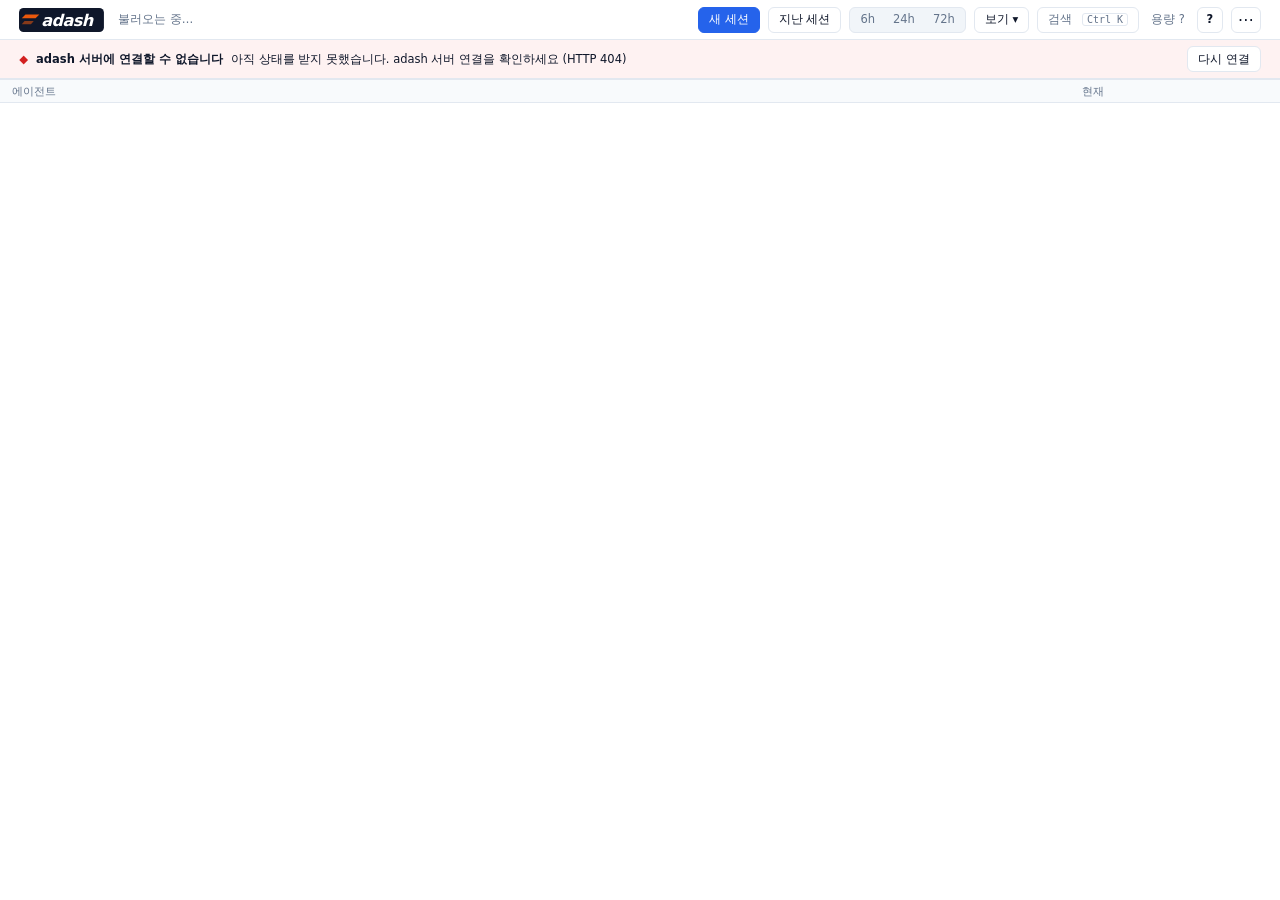
==== web/index.html @ 7b954cde "Restart an agent on the same session; sign-in card offers it first and says when another window is s" ====
<!doctype html>
<html lang="ko">
<head>
<meta charset="utf-8">
<meta name="viewport" content="width=device-width, initial-scale=1, viewport-fit=cover">
<meta name="theme-color" content="#2563eb">
<title>adash</title>
<meta name="description" content="adash — a local dashboard for running many coding agents (omp, Claude Code, Codex, Antigravity) in tmux: see which agent is waiting on you">
<link rel="manifest" href="manifest.webmanifest">
<link rel="icon" href="icons/favicon.svg" type="image/svg+xml">
<link rel="icon" href="icons/icon-192.png" sizes="192x192">
<link rel="apple-touch-icon" href="icons/apple-touch-icon.png">
<link rel="stylesheet" href="vendor/katex.min.css">
<link rel="stylesheet" href="style.css">
<style id="theme-css"></style>
</head>
<body>
<header class="top">
  <h1 class="wm"><svg viewBox="0 0 92 26" aria-label="adash" role="img"><rect class="wm-pill" width="92" height="26" rx="5"/><polygon class="wm-line" points="7,7 22,7 18,11 3,11"/><polygon class="wm-line" points="6,14 16,14 13,17.5 3,17.5" opacity="0.55"/><text class="wm-text" x="24" y="19.5" font-family="Pretendard, system-ui, sans-serif" font-size="17.5" font-weight="800" font-style="italic" letter-spacing="-0.6">adash</text></svg></h1>
  <span id="summary" class="summary">불러오는 중…</span>
  <span class="spacer"></span>
  <button id="new-session" class="primary" title="새 세션 (n)">새 세션</button>
  <button id="past-sessions" title="지난 세션을 찾아 보거나 이어서 엶">지난 세션</button>
  <div class="seg" role="group" aria-label="기간">
    <button data-hours="6">6h</button><button data-hours="24">24h</button><button data-hours="72">72h</button>
  </div>
  <div class="menu-wrap"><button data-pop="view-pop" title="필터·정렬·연결 보기">보기 ▾</button>
    <div id="view-pop" class="pop view-pop" hidden>
      <label class="pop-row"><span>필터</span><select id="filter-sel"><option value="all">전체</option><option value="waiting">대기만</option><option value="live">라이브만</option></select></label>
      <label class="pop-row"><span>정렬</span><select id="sort-sel"><option value="recent">최근 상호작용순</option><option value="missed">빠뜨린 것 먼저</option></select></label>
      <div class="pop-row"><span>연결 보기</span><div class="seg" id="link-seg" role="group" aria-label="연결 보기"><button data-links="basic" title="요청 구간 띠 + 짧은 연결 눈금">기본</button><button data-links="all" title="모든 요청·회신 곡선">모두</button><button data-links="off">끔</button></div></div>
    </div>
  </div>
  <button id="search-btn" class="search-btn" title="에이전트·프로젝트로 이동, ?로 대화 검색">검색 <kbd>Ctrl K</kbd></button>
  <button id="net-pill" class="net-pill" hidden></button>
  <div id="capacity" class="cap-compact"></div>
  <div class="menu-wrap"><button data-pop="legend-pop" class="legend-btn" title="기호 및 상태 범례 (?)" aria-label="범례">?</button>
    <div id="legend-pop" class="pop legend-pop" hidden></div></div>
  <div class="menu-wrap"><button data-pop="more-pop" class="more-btn" title="더보기" aria-label="더보기">⋯</button>
    <div id="more-pop" class="pop more-pop" hidden>
      <button data-open-tab="threads"><b>검토 요청 목록</b><span>에이전트끼리 주고받은 검토·제안 요청과 진행 상태</span></button>
      <button data-open-tab="tasks"><b>내 할 일</b><span>나만 할 수 있는 일 (전화, 서류 제출 등) · 에이전트 작업 아님</span></button>
      <button data-open-tab="meta"><b>프로젝트 설정</b><span>프로젝트별 목표·마감·우선순위 점수 (impact·leverage·cost)</span></button>
      <button id="open-reports"><b>보고서</b><span>주간·월간 사용 보고서 보기·만들기</span></button>
      <button id="ask-names"><b>이름 묻기</b><span>이름이 모호한 에이전트들에게 이름을 물어봄</span></button>
      <button class="font-btn"><b>표시 설정</b><span>글꼴·글자 크기·곧 식음 기준</span></button>
      <div id="status" class="pop-foot muted small"></div>
    </div>
  </div>
  <span id="fixture-badge" class="badge cold" hidden>DEMO</span>
</header>
<div id="net-banner" class="net-banner" role="status" hidden></div>
<div id="conn-banner" class="conn-banner" role="alert" hidden></div>
<div id="backend-banner" class="backend-banner" role="status" hidden></div>
<div id="hist-banner" class="hist-banner" role="status" hidden></div>
<main id="lanes" class="lanes">
  <div class="lanes-head"><div class="lh-label">에이전트</div><div class="lh-axis"><svg id="axis"></svg></div><div class="lh-info">현재</div></div>
  <div class="lanes-body"><div id="lane-labels" class="col-labels"></div><div id="lane-time" class="col-time"><svg id="timeline"></svg></div><div id="lane-info" class="col-info"></div></div>
  <div id="board-empty" hidden></div>
  <div id="hidden-proj" class="hidden-proj-wrap" hidden></div>
</main>
<section id="recent" class="recent-sec"></section>
<div id="tip" class="tip" hidden></div>

<dialog id="launch-dlg" class="launch-dlg">
  <form id="launch-form" method="dialog">
    <div class="ld-head"><h3>새 세션</h3><span class="spacer"></span><button type="button" data-ld-close>닫기</button></div>
    <div class="seg ld-mode" role="group" aria-label="대상">
      <button type="button" data-ld-mode="existing">기존 프로젝트</button><button type="button" data-ld-mode="worktree">새 worktree</button><button type="button" data-ld-mode="project">새 프로젝트 폴더</button>
    </div>
    <section data-ld-pane="existing">
      <input id="ld-search" placeholder="프로젝트·worktree 검색" autocomplete="off">
      <div id="ld-list" class="ld-list"></div>
    </section>
    <section data-ld-pane="worktree">
      <label class="ld-row"><span>저장소</span><select id="ld-repo"></select></label>
      <label class="ld-row"><span>이름</span><input id="ld-wt-name" placeholder="feature-x"></label>
      <label class="ld-row"><span>기준 브랜치</span><input id="ld-wt-base" placeholder="(선택) 비우면 기본값"></label>
    </section>
    <section data-ld-pane="project">
      <label class="ld-row"><span>경로</span><input id="ld-path" placeholder="~/work/새프로젝트"></label>
      <label class="ld-check"><input type="checkbox" id="ld-create" checked> 폴더 만들기</label>
      <label class="ld-check"><input type="checkbox" id="ld-git" checked> git init</label>
    </section>
    <div class="ld-sep"></div>
    <label class="ld-row"><span>에이전트</span><select id="ld-agent"></select></label>
    <div class="ld-row"><span>모델</span><div class="ld-combo"><input id="ld-model" autocomplete="off" spellcheck="false" role="combobox" aria-expanded="false" aria-controls="ld-model-list" placeholder="(기본)"><div id="ld-model-list" class="ld-combo-list" role="listbox" hidden></div></div></div>
    <label class="ld-row" id="ld-effort-row"><span>effort</span><select id="ld-effort"></select></label>
    <div class="ld-two"><label class="ld-row"><span>이름</span><input id="ld-name" placeholder="(선택)"></label><label class="ld-row"><span>역할</span><input id="ld-role" placeholder="(선택)"></label></div>
    <label class="ld-row ld-prompt"><span>첫 지시</span><textarea id="ld-prompt" rows="5" placeholder="(선택) 여러 줄 가능"></textarea></label>
    <div class="ld-foot"><label class="ld-check"><input type="checkbox" id="ld-focus" checked> 터미널 열기</label><span id="ld-result" class="ld-result"></span><span class="spacer"></span><button type="submit" class="primary" id="ld-submit">시작</button></div>
  </form>
</dialog>
<div id="overlay" hidden>
  <div class="ov">
    <header class="ov-head">
      <span id="ov-title" class="ov-title"></span>
      <span id="ov-nav" class="muted small"></span>
      <div class="seg" id="view-seg" hidden><button data-act="view" data-v="chat" data-view="chat" class="on">대화</button><button data-act="view" data-v="terminal" data-view="terminal">터미널</button></div>
      <button class="primary" data-act="focus" title="이 에이전트의 tmux 터미널 열기">터미널 열기</button>
      <div class="menu-wrap"><button data-pop="pop-review">검토 ▾</button>
        <div id="pop-review" class="pop" hidden>
          <button data-act="magi" data-k="review"><b>검토 요청</b><span>검토 역할 에이전트에게 적대적 검토를 맡김 (magi)</span></button>
          <button data-act="ask"><b>직접 검토 요청…</b><span>대상 에이전트와 요청 내용을 직접 정해서 보냄</span></button>
        </div></div>
      <button data-act="magi" data-k="propose" title="제안 역할 에이전트에게 선택지·시안 제안을 맡김 (magi)">제안</button>
      <div class="menu-wrap"><button data-pop="pop-snooze">미루기 ▾</button>
        <div id="pop-snooze" class="pop" hidden>
          <button data-act="snooze" data-min="15"><b>15분</b></button>
          <button data-act="snooze" data-min="60"><b>1시간</b></button>
          <button data-act="snooze" data-min="eod"><b>오늘 끝까지</b></button>
          <button data-act="snooze" data-min="0" id="ov-unsnooze" hidden><b>미루기 해제</b></button>
        </div></div>
      <div class="menu-wrap"><button data-pop="pop-name">이름 ▾</button>
        <div id="pop-name" class="pop" hidden>
          <button data-act="rename"><b>바꾸기</b><span>대시보드에서 쓸 이름을 직접 정함</span></button>
          <button data-act="request-name"><b>묻기</b><span>에이전트에게 스스로 이름을 정해 달라고 요청</span></button>
        </div></div>
      <div class="menu-wrap"><button data-pop="pop-agent" title="에이전트 종료·다시 열기" aria-label="에이전트 메뉴">⋯ ▾</button>
        <div id="pop-agent" class="pop" hidden>
          <button data-act="close-agent" data-mode="graceful" id="ov-close-agent"><b>종료…</b><span>작업을 멈추고 하네스를 정상 종료한 뒤 터미널을 닫음 · 세션은 남음</span></button>
          <button data-act="restart-agent" id="ov-restart-agent"><b>다시 시작</b><span>정상 종료한 뒤 같은 세션으로 다시 엶 · 다른 창에서 다시 로그인했거나 설정을 바꿨을 때</span></button>
          <button data-act="close-agent" data-mode="force" id="ov-force-agent"><b>강제 종료</b><span>터미널을 바로 닫음 · 세션은 남음</span></button>
          <button data-act="reopen-agent" id="ov-reopen-agent" hidden><b>다시 열기</b><span>저장된 세션을 이어서 새 터미널로 엶</span></button>
        </div></div>
      <span class="spacer"></span>
      <span class="muted small ov-keys">[ ] 이전·다음 내 차례 · e 확인함 · r 입력 · Esc 닫기</span>
      <button class="font-btn" title="표시 설정 (글꼴·글자 크기)">Aa</button>
      <button id="ov-close" title="닫기 (Esc)">✕</button>
    </header>
    <div class="ov-body">
      <section class="chat">
        <div id="magi-strip" class="magi-strip" hidden></div>
        <div id="decision-card" class="decision-card" hidden></div>
        <details id="usage-m" class="usage-m" hidden></details>
        <div id="chat-log" class="chat-log"></div>
        <pre id="term-view" class="term-view" hidden></pre>
        <form id="term-keys" class="term-keys" hidden autocomplete="off"><input id="term-text" spellcheck="false" placeholder="터미널에 보낼 글 · Enter 로 보냄"><button type="button" data-tkey="Enter">Enter</button><button type="button" data-tkey="Escape">Esc</button><button type="button" data-tkey="Up">↑</button><button type="button" data-tkey="Down">↓</button><button type="button" data-tkey="Left">←</button><button type="button" data-tkey="Right">→</button><button type="button" data-tkey="Tab">Tab</button><button type="button" data-tkey="C-c">Ctrl+C</button><button type="button" data-tkey="y">y</button><button type="button" data-tkey="n">n</button></form>
        <button id="new-pill" class="pill" hidden>새 메시지 ↓</button>
        <div id="work-line" class="work-line" hidden></div>
        <div id="held-bar" class="held-bar" hidden></div>
        <div id="send-result" class="send-result muted small"></div>
        <div id="auth-card" class="ask-card relay-card auth-card" hidden></div>
        <div id="relay-card" class="ask-card relay-card" hidden></div>
        <div id="ask-card" class="ask-card" hidden></div>
        <div id="draft-strip" class="draft-strip" hidden></div>
        <div id="btw-note" class="btw-note" hidden></div>
        <div id="prefix-warn" class="prefix-warn" hidden></div>
        <div id="att-bar" class="att-bar" hidden></div>
        <form id="composer" class="composer">
          <button type="button" id="att-btn" class="att-btn" title="파일 첨부 (붙여넣기·끌어다 놓기도 가능, 최대 100 MB)">첨부</button>
          <input type="file" id="att-input" multiple hidden>
          <textarea id="composer-text" rows="3" placeholder="메시지 입력 · Enter 보내기 · Shift+Enter 줄바꿈 · Ctrl+Enter 강제 전송 · 파일 붙여넣기/끌어다 놓기"></textarea>
          <button type="submit" class="primary" id="send-btn">보내기</button>
        </form>
      </section>
      <aside class="side">
        <nav class="tabs">
          <button data-tab="info">정보</button><button data-tab="threads" title="에이전트끼리 주고받은 검토·제안 요청">검토 요청</button><button data-tab="tasks" title="나만 할 수 있는 일">내 할 일</button><button data-tab="meta" title="프로젝트별 목표·마감·우선순위 점수">프로젝트 설정</button>
        </nav>
        <section data-pane="info" id="info-pane"></section>
        <section data-pane="threads" id="threads"></section>
        <section data-pane="tasks">
          <form id="ht-form" class="row">
            <input name="title" placeholder="할 일" required>
            <select name="project" id="ht-project"></select>
            <input name="due" type="date">
            <button type="submit">추가</button>
          </form>
          <ul id="humanTasks" class="tasks"></ul>
        </section>
        <section data-pane="meta" id="meta-editor"></section>
      </aside>
    </div>
  </div>
</div>

<dialog id="dlg"><form method="dialog" id="dlg-form"></form></dialog>
<div id="toast" hidden></div>
<div id="font-panel" hidden>
  <div class="fp-row"><label for="fp-font">글꼴</label>
    <select id="fp-font">
      <option value="system">시스템 기본</option>
      <option value="'IBM Plex Sans KR'">IBM Plex Sans KR</option>
      <option value="'Noto Sans KR', 'Noto Sans CJK KR'">Noto Sans KR</option>
      <option value="NanumBarunGothic">나눔바른고딕</option>
      <option value="NanumGothic">나눔고딕</option>
      <option value="NanumSquare_ac">나눔스퀘어</option>
      <option value="NanumMyeongjo, serif">나눔명조</option>
      <option value="custom">직접 입력…</option>
    </select></div>
  <div class="fp-row" id="fp-custom-row" hidden><label for="fp-custom">글꼴 이름</label><input id="fp-custom" placeholder="예: Pretendard"></div>
  <div class="fp-row"><label for="fp-mono">코드 글꼴</label>
    <select id="fp-mono">
      <option value="ui-monospace, monospace">시스템 고정폭</option>
      <option value="'D2KodingLigature Nerd Font Mono', 'D2Coding', monospace">D2Coding</option>
      <option value="NanumGothicCoding, monospace">나눔고딕코딩</option>
    </select></div>
  <div class="fp-row"><label for="fp-chat">채팅 글자</label><input id="fp-chat" type="range" min="12" max="26" step="0.5"><span id="fp-chat-v" class="fp-v"></span></div>
  <div class="fp-row"><label for="fp-ui">보드 배율</label><input id="fp-ui" type="range" min="80" max="170" step="5"><span id="fp-ui-v" class="fp-v"></span></div>
  <div class="fp-row"><label for="fp-soon">곧 식음</label><input id="fp-soon" type="number" min="10" max="3600" step="10"><span class="fp-v">초 전</span></div>
  <div class="fp-row"><label for="fp-enter">Enter 로 보내기</label><input id="fp-enter" type="checkbox"><span class="muted small">이 기기에만 저장 · 끄면 Enter 는 줄바꿈</span></div>
  <div class="fp-row"><label for="fp-netretry">네트워크 복구 후 자동 재시도</label><input type="checkbox" id="fp-netretry"><span class="muted small">네트워크 오류로 멈춘 에이전트를 복구 뒤 한 번 재시도 · 서버 설정</span></div>
  <div class="fp-row"><label for="fp-theme-q">테마 찾기</label><input id="fp-theme-q" type="search" placeholder="이름·계열 (예: gruvbox, dark)" autocomplete="off"></div>
  <div class="fp-row"><label for="fp-theme-light">테마 (밝을 때)</label><select id="fp-theme-light"></select><span id="fp-theme-light-sw" class="th-sw-wrap"></span></div>
  <div class="fp-row"><label for="fp-theme-dark">테마 (어두울 때)</label><select id="fp-theme-dark"></select><span id="fp-theme-dark-sw" class="th-sw-wrap"></span></div>
  <div class="fp-row"><label for="fp-theme-mode">적용</label><select id="fp-theme-mode"><option value="system">시스템 밝기 따라</option><option value="light">항상 밝은 테마</option><option value="dark">항상 어두운 테마</option></select><span class="muted small">이 기기에만 저장</span></div>
  <div class="fp-row fp-theme-help" id="fp-theme-warn" hidden></div>
  <div class="fp-row fp-theme-help"><span class="muted small">내 테마: <code id="fp-theme-dir">~/.config/adash/themes/&lt;이름&gt;.toml</code> · <code id="fp-theme-new">adash theme new 이름 --from dark</code> 로 시작 · 저장하면 바로 반영</span></div>
  <div class="fp-row"><label for="fp-lang">언어</label><select id="fp-lang"><option value="ko">한국어</option><option value="en">English</option></select><span class="muted small">이 기기에만 저장</span></div>
  <div class="fp-row"><span class="muted small">채팅 화면에서 Ctrl + 휠 / Alt + = − 로도 조절</span><span class="spacer"></span><button id="fp-reset" type="button">기본값</button></div>
</div>
<div id="slash-pop" class="slash-pop" hidden></div>
<div id="bulk-bar" class="bulk-bar" hidden></div>
<div id="palette" class="palette" hidden>
  <div class="pal-box">
    <div class="pal-head"><input id="pal-input" placeholder="에이전트·프로젝트·명령 · ? 로 시작하면 전체 대화 검색" autocomplete="off"><span class="seg pal-tabs"><button type="button" data-pal-mode="jump" class="on">이동</button><button type="button" data-pal-mode="search">검색</button></span></div>
    <div id="pal-list" class="pal-list"></div>
    <div class="pal-foot muted small">↑↓ 이동 · Enter 열기 · Tab 검색 전환 · Esc 닫기</div>
  </div>
</div>
<div id="viewer" hidden><button class="viewer-close" title="닫기 (Esc)">✕</button><div class="viewer-body"></div></div>
<div id="reports" class="reports" hidden>
  <div class="rp-box">
    <div class="rp-head"><h3>보고서</h3><span class="spacer"></span>
      <select id="rp-period"><option value="week">주간</option><option value="month">월간</option><option value="custom">기간 지정</option></select>
      <input type="date" id="rp-from" hidden><input type="date" id="rp-to" hidden>
      <button class="primary" id="rp-make">지금 만들기</button><button id="rp-close" title="닫기 (Esc)">✕</button></div>
    <div class="rp-body"><div id="rp-list" class="rp-list"></div><div class="rp-view"><iframe id="rp-frame" title="보고서" sandbox=""></iframe><div id="rp-empty" class="muted rp-empty">왼쪽에서 보고서를 고르세요</div></div></div>
  </div>
</div>
<main id="mobile" class="mobile-view" hidden></main>
<nav id="mtabs" class="mtabs" hidden>
  <button data-mtab="mine">내 차례<span class="mt-n" id="mt-mine"></span></button><button data-mtab="projects">프로젝트</button><button data-mtab="activity">활동</button><button data-mtab="more">더보기</button>
</nav>
<div id="pair-screen" class="pair-screen" hidden></div>
<script src="vendor/markdown-it.umd.min.js"></script>
<script src="vendor/katex.min.js"></script>
<script src="vendor/texmath.js"></script>
<script src="i18n.js"></script>
<script src="app.js"></script>
</body>
</html>
---- web/style.css ----
/* adash — flat design. Neutral surfaces, hairlines, one accent; amber tints for waiting, red only for alerts. */
:root {
  /* Direction 1 "Signal-First" (v40). The theme contract: only the variables in this first block are themeable
     (TOML themes → GET /api/themes/{name}.css sets them on :root). Five colour roles, never mixed:
     brand (wordmark only) · interaction · needs-me (ask > error > turn) · informational · neutral. */
  --brand-accent: #ea580c; --brand-pill: #0f172a;
  --ui-bg: #f1f5f9; --ui-surface: #ffffff; --ui-subtle: #f8fafc;
  --ui-fg: #0f172a; --ui-muted: #64748b; --ui-dim: #94a3b8;
  --ui-border: #e2e8f0; --ui-border-strong: #cbd5e1;
  --ui-interact: #2563eb; --ui-on-interact: #ffffff; --ui-link: #2563eb; --ui-selection: rgba(37, 99, 235, .06);
  --signal-ask: #6d28d9; --signal-ask-bg: #f3e8ff; --signal-ask-text: #6d28d9;
  --signal-error: #d32020; --signal-error-bg: #fef2f2; --signal-error-text: #d32020;
  --signal-turn: #d97706; --signal-turn-text: #92400e; --signal-turn-bg: #fffbeb;
  --signal-decision: #b45309;
  --info-cache: #64748b; --info-warn: #c2410c; --info-thread: #0f766e; --info-progress: #64748b; --info-held: #a16207;
  --timeline-working: #96a0b0; --timeline-idle: #cbd5e1; --timeline-snoozed: #64748b; --timeline-now: #2563eb;
  --harness-omp: #334155; --harness-cc: #334155; --harness-cdx: #334155; --harness-agy: #334155;
  --font-ui: Pretendard, system-ui, "IBM Plex Sans KR", "Noto Sans KR", sans-serif;
  --font-mono: ui-monospace, "JetBrains Mono", monospace;
  --font-size: 12.5px;
  --density: comfortable;

  /* Aliases used throughout this stylesheet (derived from the contract; not themed directly). */
  --card: var(--ui-surface); --bg: var(--ui-bg); --bg-sub: var(--ui-subtle);
  --fg: var(--ui-fg); --muted: var(--ui-muted); --dim: var(--ui-dim);
  --border: var(--ui-border); --border-strong: var(--ui-border-strong);
  --accent: var(--ui-interact); --hl: var(--ui-selection);
  --ask: var(--signal-ask); --ask-bg: var(--signal-ask-bg);
  --cold: var(--signal-error); --err-bg: var(--signal-error-bg);
  --turn: var(--signal-turn); --turn-text: var(--signal-turn-text); --turn-bg: var(--signal-turn-bg); --decision: var(--signal-decision);
  --thread: var(--info-thread);
  --work-bar: var(--timeline-working); --idle: var(--timeline-idle); --now: var(--timeline-now);
  --hb-bg: var(--ui-subtle); --hb-border: var(--ui-border-strong); --hb-glyph: var(--ui-fg);
  --hb-omp: var(--harness-omp); --hb-cc: var(--harness-cc); --hb-cdx: var(--harness-cdx); --hb-agy: var(--harness-agy);
  --font: var(--font-ui); --mono: var(--font-mono);
  --fs-m: var(--font-size); --fs-xs: calc(var(--font-size) * .84); --fs-s: calc(var(--font-size) * .92); --fs-l: calc(var(--font-size) * 1.08);
  --warm: #15803d;
  --c1: #2563eb; --c2: #d97706; --c3: #059669; --c4: #7c3aed; --c5: #db2777; --c6: #0891b2;   /* chart series */
  --pad: clamp(12px, 1.5vw, 32px);
  --name-w: clamp(230px, 16.5vw, 310px);
  --stat-w: clamp(210px, 15vw, 280px);
  --chat-fs: 16px;
  --ui-zoom: 1;
  color-scheme: light;
}
/* Dark: follows the system unless the chosen theme pins the scheme (data-scheme on <html>). */
@media (prefers-color-scheme: dark) {
  :root:not([data-scheme="light"]) {
    --brand-accent: #fb923c; --brand-pill: #161c28;
    --ui-bg: #131822; --ui-surface: #0b0e14; --ui-subtle: #0f131c;
    --ui-fg: #f1f5f9; --ui-muted: #8b98ad; --ui-dim: #526077;
    --ui-border: #222938; --ui-border-strong: #333d52;
    --ui-interact: #60a5fa; --ui-on-interact: #0b0e14; --ui-link: #60a5fa; --ui-selection: rgba(96, 165, 250, .10);
    --signal-ask: #c084fc; --signal-ask-bg: #2e1a47; --signal-ask-text: #c084fc;
    --signal-error: #f87171; --signal-error-bg: #3b181e; --signal-error-text: #f87171;
    --signal-turn: #fbbf24; --signal-turn-text: #fde68a; --signal-turn-bg: #33240d;
    --signal-decision: #fbbf24;
    --info-cache: #8b98ad; --info-warn: #fdba74; --info-thread: #2dd4bf; --info-progress: #8b98ad; --info-held: #facc15;
    --timeline-working: #64748b; --timeline-idle: #232a38; --timeline-snoozed: #8b98ad; --timeline-now: #60a5fa;
    --harness-omp: #cbd5e1; --harness-cc: #cbd5e1; --harness-cdx: #cbd5e1; --harness-agy: #cbd5e1;
    --c1: #60a5fa; --c2: #f59e0b; --c3: #34d399; --c4: #a78bfa; --c5: #f472b6; --c6: #22d3ee; --warm: #22c55e;
    color-scheme: dark;
  }
}
:root[data-scheme="dark"] {
    --brand-accent: #fb923c; --brand-pill: #161c28;
    --ui-bg: #131822; --ui-surface: #0b0e14; --ui-subtle: #0f131c;
    --ui-fg: #f1f5f9; --ui-muted: #8b98ad; --ui-dim: #526077;
    --ui-border: #222938; --ui-border-strong: #333d52;
    --ui-interact: #60a5fa; --ui-on-interact: #0b0e14; --ui-link: #60a5fa; --ui-selection: rgba(96, 165, 250, .10);
    --signal-ask: #c084fc; --signal-ask-bg: #2e1a47; --signal-ask-text: #c084fc;
    --signal-error: #f87171; --signal-error-bg: #3b181e; --signal-error-text: #f87171;
    --signal-turn: #fbbf24; --signal-turn-text: #fde68a; --signal-turn-bg: #33240d;
    --signal-decision: #fbbf24;
    --info-cache: #8b98ad; --info-warn: #fdba74; --info-thread: #2dd4bf; --info-progress: #8b98ad; --info-held: #facc15;
    --timeline-working: #64748b; --timeline-idle: #232a38; --timeline-snoozed: #8b98ad; --timeline-now: #60a5fa;
    --harness-omp: #cbd5e1; --harness-cc: #cbd5e1; --harness-cdx: #cbd5e1; --harness-agy: #cbd5e1;
    --c1: #60a5fa; --c2: #f59e0b; --c3: #34d399; --c4: #a78bfa; --c5: #f472b6; --c6: #22d3ee; --warm: #22c55e;
  color-scheme: dark;
}

/* ---------- base ---------- */
* { box-sizing: border-box; }
html, body { height: 100%; }
html { overflow-x: hidden; }
body { margin: 0; background: var(--card); color: var(--fg); font: 400 var(--fs-m)/1.45 var(--font); font-variant-numeric: tabular-nums; }
.top, .lanes, .recent-sec { zoom: var(--ui-zoom); }
[hidden] { display: none !important; }
.muted { color: var(--muted); } .small { font-size: var(--fs-xs); } .spacer { flex: 1; }
button, select { font: inherit; font-size: var(--fs-s); height: 26px; padding: 0 10px; border: 1px solid var(--border); border-radius: 6px; background: var(--card); color: var(--fg); cursor: pointer; }
button:hover, select:hover { border-color: var(--muted); }
button:disabled { opacity: .5; cursor: default; }
button.primary { background: var(--accent); border-color: var(--accent); color: var(--ui-on-interact); }
input, textarea { font: inherit; background: var(--card); color: var(--fg); border: 1px solid var(--border); border-radius: 6px; padding: 4px 8px; }
input:focus, textarea:focus, select:focus, button:focus-visible { outline: none; border-color: var(--accent); }
.row { display: flex; gap: 8px; flex-wrap: wrap; align-items: center; }
.badge { font-size: var(--fs-xs); white-space: nowrap; color: var(--muted); }
.badge.cooling { color: var(--info-cache); } .badge.cold { color: var(--info-warn); } .badge.warm { color: var(--info-cache); }
.badge::before { content: ""; display: inline-block; width: 6px; height: 6px; border-radius: 50%; background: currentColor; margin-right: 5px; vertical-align: 1px; }
code.path { font: var(--fs-xs) var(--mono); color: var(--muted); user-select: all; word-break: break-all; }

/* ---------- top bar ---------- */
.top { display: flex; align-items: center; gap: 8px; height: 40px; padding: 0 var(--pad); background: var(--card); border-bottom: 1px solid var(--border); white-space: nowrap; position: sticky; top: 0; z-index: 6; }
.top > *:not(.summary):not(.spacer) { flex: none; }
.top h1 { margin: 0 4px 0 0; font-size: var(--fs-l); font-weight: 600; letter-spacing: -.01em; }
.summary { min-width: 0; overflow: hidden; text-overflow: ellipsis; flex: 0 1 auto; color: var(--muted); font-size: var(--fs-s); }
.summary b { color: var(--fg); font-weight: 600; }
.summary b.alert { color: var(--ui-link); }
.summary .sep { display: inline-block; width: 1px; height: 10px; background: var(--border); margin: 0 8px; vertical-align: -1px; }
.seg { display: inline-flex; border: 1px solid var(--border); border-radius: 6px; padding: 2px; gap: 2px; background: var(--bg); }
.seg button { height: 20px; border: none; background: none; border-radius: 4px; padding: 0 8px; color: var(--muted); }
.seg button.on { background: var(--card); color: var(--fg); font-weight: 500; box-shadow: 0 0 0 1px var(--border); }
.top select { padding-right: 6px; }
.font-btn { font-weight: 600; }
/* Popover menus (⋯, 보기 ▾, chat-header ▾) */
.menu-wrap { position: relative; display: inline-flex; }
[data-pop].on { background: var(--hl); }
.pop { position: absolute; top: calc(100% + 4px); right: 0; z-index: 30; min-width: 220px; padding: 4px; background: var(--card); border: 1px solid var(--border); border-radius: 8px; box-shadow: 0 6px 24px rgba(0, 0, 0, .12); white-space: normal; display: flex; flex-direction: column; gap: 2px; }
.ov-head .pop { left: 0; right: auto; }
.pop > button { height: auto; min-height: 30px; padding: 6px 10px; border: none; border-radius: 6px; background: none; text-align: left; display: flex; flex-direction: column; gap: 1px; }
.pop > button:hover { background: var(--hl); }
.pop > button b { font-weight: 500; font-size: var(--fs-m); }
.pop > button span { font-size: var(--fs-xs); color: var(--muted); line-height: 1.35; }
.more-pop { width: 320px; }
.pop-foot { padding: 6px 10px 2px; border-top: 1px solid var(--border); margin-top: 2px; }
.view-pop { padding: 8px 10px; gap: 8px; min-width: 260px; }
.pop-row { display: flex; align-items: center; gap: 10px; } .pop-row > span { width: 64px; flex: none; color: var(--muted); font-size: var(--fs-s); }
.pop-row select { flex: 1; }
.more-btn { width: 30px; padding: 0; font-size: 16px; line-height: 1; }
.search-btn { color: var(--muted); }
.search-btn kbd { margin-left: 6px; padding: 0 4px; border: 1px solid var(--border); border-radius: 3px; font: 10px var(--mono); color: var(--muted); }
/* AI capacity: compact cluster in the bar, worst window per vendor; details on hover */
.cap-compact { display: inline-flex; align-items: center; gap: 6px; font-size: var(--fs-s); color: var(--muted); cursor: pointer; padding: 0 4px; }
.cap-compact:empty { display: none; }
.cap-v b { font-weight: 500; color: var(--fg); }
.cap-v.warn b { color: var(--info-warn); } .cap-v.crit b { color: var(--signal-error-text); font-weight: 600; }
.cap-sep { color: var(--border); }
.cap-more { font-size: var(--fs-xs); }
.cap-compact.stale { opacity: .55; }
.hrow { height: 24px; display: flex; align-items: center; padding: 0 12px 0 34px; font-size: var(--fs-xs); color: var(--muted); white-space: nowrap; overflow: hidden; }
.hrow[data-toggle-offline] { cursor: pointer; }
.hrow[data-toggle-offline]:hover { color: var(--fg); }

/* ---------- swimlanes ---------- */
.lanes { position: relative; }
.lanes-head, .lanes-body { display: grid; grid-template-columns: var(--name-w) minmax(0, 1fr) var(--stat-w); }
.lanes-head { position: sticky; top: 40px; z-index: 3; height: 24px; background: var(--card); border-top: 1px solid var(--border); border-bottom: 1px solid var(--border); font-size: var(--fs-xs); color: var(--muted); }
.lanes-head > div { display: flex; align-items: center; padding: 0 12px; }
.lh-axis { padding: 0 !important; }
.lh-axis svg { width: 100%; height: 24px; display: block; overflow: visible; }
.lh-axis text { font-size: var(--fs-xs); fill: var(--muted); }
.lh-axis text.now { fill: var(--accent); }
.col-time { position: relative; min-width: 0; }
.col-time svg { display: block; width: 100%; }
.lrow, .ghead { display: flex; align-items: center; gap: 8px; padding: 0 12px; white-space: nowrap; overflow: hidden; }
.lrow { height: 28px; cursor: pointer; }
.lrow.hover { background: var(--hl); }
.lrow.sel { background: var(--hl); box-shadow: inset 2px 0 0 var(--accent); }
.lrow.dimrow { color: var(--muted); }
.ghead { height: 28px; border-top: 1px solid var(--border); font-size: var(--fs-m); font-weight: 600; }
.ghead .gname { overflow: hidden; text-overflow: ellipsis; flex: 0 0 auto; max-width: 70%; }
.ghead .gm { min-width: 0; overflow: hidden; text-overflow: ellipsis; white-space: nowrap; }
.ghead .gm { flex: none; font-size: var(--fs-s); font-weight: 400; color: var(--muted); }
.col-info .ghead .gm { flex: 1; min-width: 0; overflow: hidden; text-overflow: ellipsis; }
.unread-n { color: var(--ui-link); font-weight: 600; }
.ask-n { color: var(--signal-ask-text); font-weight: 600; }
.held-n { color: var(--info-held); font-weight: 600; }
.held-mark { flex: none; font-size: var(--fs-xs); font-weight: 600; color: var(--info-held); }
.dec-mark, .draft-mark { flex: none; font-size: var(--fs-xs); font-weight: 600; }
.dec-mark { color: var(--ui-link); }
.draft-mark { color: var(--muted); border: 1px dashed var(--border); border-radius: 4px; padding: 0 4px; }
.cd { flex: none; display: inline-flex; align-items: center; gap: 2px; font: var(--fs-xs) var(--mono); color: var(--info-cache); font-variant-numeric: tabular-nums; }
.cd svg { width: 10px; height: 10px; }
.cd.soon { color: var(--info-cache); font-weight: 600; }
.ask-card.relay-card { border-color: color-mix(in srgb, var(--info-held) 50%, var(--border)); background: color-mix(in srgb, var(--info-held) 6%, var(--card)); }
.relay-item + .relay-item { margin-top: 10px; padding-top: 10px; border-top: 1px solid var(--border); }
.relay-tag { color: var(--info-held); font-weight: 600; font-size: .85em; }
.relay-msg { margin-bottom: 6px; }
.relay-preview { max-height: 160px; overflow: auto; padding: 6px 10px; background: var(--card); border: 1px solid var(--border); border-radius: 6px; font-size: .92em; }
.col-info .lrow, .col-info .ghead { padding: 0 10px; gap: 6px; }
.ghead .alert-dot { display: inline-block; width: 6px; height: 6px; border-radius: 50%; background: var(--cold); margin-right: 4px; vertical-align: 1px; }
.ghead .gm.bneck { color: var(--signal-error-text); border: 1px solid color-mix(in srgb, var(--cold) 45%, var(--border)); border-radius: 4px; padding: 0 5px; font-size: var(--fs-xs); background: var(--err-bg); }
.ghead.flash, .lrow.flash { background: var(--hl); transition: background 1.2s ease-out; }
.g-add { height: 20px; width: 20px; padding: 0; border-color: transparent; background: none; color: var(--muted); font-size: 14px; line-height: 1; opacity: 0; }
.ghead:hover .g-add, .g-add:focus-visible { opacity: 1; }
.g-add:hover { border-color: var(--border); color: var(--fg); }
.lrow .nmwrap { display: flex; align-items: baseline; gap: 6px; min-width: 0; flex: 1; overflow: hidden; }
.lrow .nm { flex: 0 1 auto; min-width: 0; font-weight: 400; color: var(--muted); overflow: hidden; text-overflow: ellipsis; }
.lrow.unread .nm, .lrow.asking .nm { font-weight: 700; color: var(--fg); }
.lrow.asking { box-shadow: inset 3.5px 0 0 var(--ask); }
.lrow.unread:not(.asking):not(.erred) { box-shadow: inset 3.5px 0 0 var(--turn); }
.lrow .role { min-width: 0; }
.lrow .nm.amb { font-style: italic; }
.lrow .nm.amb::after { content: "?"; color: var(--muted); margin-left: 2px; font-style: normal; }
.ri .who .muted { margin-left: 4px; }
.lrow .role { font-size: var(--fs-xs); color: var(--muted); overflow: hidden; text-overflow: ellipsis; }
/* Harness badge: fixed-width two-part pill. Monogram + glyph shape carry the meaning, tint is secondary. */
.hb { flex: none; display: inline-flex; align-items: center; width: auto; height: 18px; border-radius: 4px; overflow: hidden; font: 500 10px/16px var(--mono); color: var(--fg); background: var(--hb-bg); border: 1px solid var(--hb-border); }
.hb .hg { flex: none; width: 7px; height: 7px; margin: 0 4px 0 5px; background: var(--hbt, var(--hb-glyph)); }
.hb .hn { flex: none; width: 3ch; padding-right: 3px; box-sizing: content-box; }  /* ch: follows the user's code font, never clips */
.hb .hm { flex: none; width: 5ch; box-sizing: content-box; height: 100%; padding: 0 3px; border-left: 1px solid var(--hb-border); color: var(--muted); overflow: hidden; text-overflow: clip; text-align: center; }
.hb.h-omp { --hbt: var(--hb-omp, var(--hb-glyph)); } .hb.h-omp .hg { border-radius: 50%; }
.hb.h-cc { --hbt: var(--hb-cc, var(--hb-glyph)); } .hb.h-cc .hg { border-radius: 1px; }
.hb.h-cdx { --hbt: var(--hb-cdx, var(--hb-glyph)); } .hb.h-cdx .hg { clip-path: polygon(50% 0, 100% 100%, 0 100%); }
.hb.h-agy { --hbt: var(--hb-agy, var(--hb-glyph)); } .hb.h-agy .hg { transform: rotate(45deg) scale(.85); }
.hb.h-gem .hg { clip-path: polygon(50% 0, 100% 50%, 50% 100%, 0 50%); }
.hb.h-other .hg { background: none; box-shadow: inset 0 0 0 1.5px var(--hb-glyph); border-radius: 50%; }
.hb.h-none { background: none; box-shadow: none; color: var(--muted); } .hb.h-none .hg { background: none; }
.hb.off { opacity: .55; }
.udot { flex: none; width: 6px; height: 6px; border-radius: 50%; }
.udot.on { background: var(--turn); }
/* Status column: [dot][icon chips][time → right][countdown][progress]; no ellipsis, fitInfoRows() folds overflow. */
.col-info .lrow { gap: 4px; }
.lrow .st-txt { flex: none; margin-left: auto; font-size: var(--fs-s); color: var(--muted); white-space: nowrap; text-align: right; font-variant-numeric: tabular-nums; }
.lrow .st-txt.ask { flex: 0 1 auto; min-width: 0; overflow: hidden; text-overflow: ellipsis; color: var(--signal-ask-text); font-weight: 700; height: 18px; line-height: 16px; padding: 0 6px; border: 1px solid var(--ask); border-radius: 4px; background: var(--ask-bg); }
.lrow .st-txt.turn { color: var(--fg); font-weight: 600; }
.lrow .st-txt.turn::before { content: ""; display: inline-block; width: 6px; height: 6px; border-radius: 50%; background: var(--turn); margin-right: 5px; vertical-align: 1px; }
.lrow .st-txt.work { color: var(--muted); font-weight: 400; }
.lrow .st-txt.work code { font: var(--fs-s) var(--mono); color: var(--muted); background: none; padding: 0; }
.lrow .st-txt.idle { color: var(--dim); }
.col-info .cd { min-width: 28px; text-align: right; }
.lrow .prog { flex: none; min-width: 30px; font-size: var(--fs-xs); color: var(--muted); text-align: right; font-variant-numeric: tabular-nums; }
.lrow .prog:empty { min-width: 0; }
.ic { flex: none; display: inline-flex; align-items: center; gap: 2px; height: 16px; padding: 0 4px; border-radius: 8px; font-size: 10px; font-weight: 600; font-variant-numeric: tabular-nums; color: var(--muted); background: color-mix(in srgb, currentColor 12%, transparent); }
.ic svg { display: block; }
.ic.c-err { color: var(--signal-error-text); }
.ic.c-dec { color: var(--ui-fg); }  /* v42.1: decisions are counted, not coloured — keeps the turn colour to its two marks */
.ic.c-dec svg { color: var(--ui-muted); }
.ic.c-held { color: var(--info-held); }
.ic.c-draft { color: var(--muted); }
.ic.c-magi { color: var(--info-thread); } .ic.c-magi.warn { color: var(--info-warn); } .ic.c-magi.bad { color: var(--signal-error-text); } .ic.c-magi.ok { color: var(--warm); }
.ic.c-more { color: var(--fg); background: var(--hl); cursor: default; }

/* open ask / permission prompt in the chat */
.ask-card { margin: 8px 12px 0; padding: 10px 12px; border: 1px solid color-mix(in srgb, var(--ask) 45%, var(--border)); border-radius: 8px; background: color-mix(in srgb, var(--ask) 6%, var(--card)); font-size: .9em; max-height: 46vh; overflow: auto; }
.ask-head { display: flex; align-items: center; gap: 8px; margin-bottom: 6px; }
.ask-tag { color: var(--signal-ask-text); font-weight: 600; font-size: .85em; }
.ask-qs { padding: 8px 0; border-top: 1px solid var(--border); }
.ask-qs:first-of-type { border-top: none; padding-top: 0; }
.ask-qs.done .ask-num { background: var(--signal-ask-bg); color: var(--signal-ask-text); border: 1px solid var(--signal-ask); }
.ask-q { line-height: 1.5; margin-bottom: 6px; display: flex; align-items: baseline; flex-wrap: wrap; }
.ask-md { min-width: 0; flex: 1; }
.ask-md > :first-child { margin-top: 0; } .ask-md > :last-child { margin-bottom: 0; }
.ask-md p { margin: 0 0 4px; }
.ask-thumbs { display: flex; flex-wrap: wrap; gap: 6px; margin-top: 4px; }
.ask-thumb { display: block; max-width: 160px; max-height: 96px; border: 1px solid var(--border); border-radius: 4px; cursor: zoom-in; object-fit: contain; background: var(--bg); }
.ask-num { display: inline-block; min-width: 30px; margin-right: 8px; padding: 0 5px; border: 1px solid var(--ask); border-radius: 4px; color: var(--signal-ask-text); font-size: .78em; text-align: center; }
.ask-opts { display: flex; flex-wrap: wrap; gap: 6px; margin-bottom: 6px; }
.ask-opt { height: auto; min-height: 30px; padding: 4px 12px; display: inline-flex; flex-direction: column; align-items: flex-start; text-align: left; border: 1px solid var(--border); border-radius: 6px; background: var(--card); font-size: .9em; cursor: pointer; max-width: 100%; }
.ask-opt b { font-weight: 500; }
.ask-opt .muted { font-size: .85em; }
.ask-opt .ck { margin-right: 6px; color: var(--signal-ask-text); }
.ask-opt:hover:not(.disabled) { border-color: var(--ask); }
.ask-opt:focus-visible { outline: 2px solid var(--ask); outline-offset: 1px; }
.ask-opt.disabled { opacity: .6; cursor: default; }
.ask-opt.on { border-color: var(--ask); background: color-mix(in srgb, var(--ask) 14%, var(--card)); }
.ask-opt.rec { border-style: dashed; }
.rec-tag { margin-left: 6px; font-size: .78em; font-weight: 600; color: var(--signal-ask-text); }
.ask-text { width: 100%; }
.ask-submit { display: flex; align-items: center; justify-content: flex-end; gap: 10px; padding-top: 8px; border-top: 1px solid var(--border); }
/* "정하실 것" checklist at the top of the chat (A1) */
.decision-card { margin: 8px 12px 0; padding: 8px 12px; border: 1px solid color-mix(in srgb, var(--accent) 35%, var(--border)); border-radius: 8px; background: color-mix(in srgb, var(--accent) 5%, var(--card)); font-size: .88em; max-height: 32vh; overflow: auto; }
.dc-head { display: flex; align-items: center; gap: 8px; margin-bottom: 4px; }
.dc-tag { color: var(--ui-link); font-weight: 600; }
.dc-list { margin: 0; padding-left: 22px; }
.dc-list li { padding: 3px 0; }
.dc-list li.done::marker { color: var(--ui-link); font-weight: 600; }
.dc-item { height: auto; min-height: 24px; border: none; background: none; padding: 0 4px; text-align: left; white-space: normal; }
.dc-item:hover { text-decoration: underline; }
.dc-opt { height: 22px; margin: 2px 4px 2px 0; font-size: .9em; }
.dc-opt.on { border-color: var(--accent); color: var(--ui-link); background: color-mix(in srgb, var(--accent) 10%, var(--card)); }
/* unsent terminal composer draft (A3) */
.draft-strip { display: flex; align-items: center; gap: 8px; margin: 8px 12px 0; padding: 6px 10px; border: 1px dashed var(--border); border-radius: 6px; font-size: .85em; }
.ds-label { color: var(--muted); flex: none; }
.ds-text { min-width: 0; overflow: hidden; text-overflow: ellipsis; white-space: nowrap; font-family: var(--mono); }
.draft-strip button { height: 24px; flex: none; }
/* agy raw terminal screen (A6) */
/* Terminal snapshots wrap instead of scrolling sideways; monospace + no ligatures keep box-drawing (│ ╭ ─) aligned. */
.term-keys { display: flex; flex-wrap: wrap; gap: 4px; padding: 6px 10px; border-top: 1px solid var(--border); background: var(--card); }
.term-keys input { flex: 1 1 200px; min-width: 120px; font-family: var(--mono); }
.term-keys button { min-width: 2.4em; }
.auth-card { border-color: var(--signal-error); }
.auth-row { display: flex; align-items: center; gap: 8px; margin-top: 6px; min-width: 0; }
.auth-url { overflow: hidden; text-overflow: ellipsis; white-space: nowrap; min-width: 0; flex: 1; }
.auth-code { font-size: 1.15em; letter-spacing: .08em; }
.auth-paste input { flex: 1; font-family: var(--mono); }
.term-view { flex: 1; margin: 0; overflow: auto; padding: 14px 18px; font: .8em/1.4 var(--mono); white-space: pre-wrap; overflow-wrap: anywhere; font-variant-ligatures: none; background: var(--bg); }
.adv { display: inline-flex; align-items: center; gap: 4px; cursor: pointer; }
/* Phase B: magi, multi-select, slash menu, palette, edges */
.lrow .pick { display: none; flex: none; margin: 0; }
body.bulk-on .lrow .pick { display: inline-block; }
.lrow.picked { background: color-mix(in srgb, var(--accent) 10%, transparent); }
.bulk-bar { position: fixed; left: 50%; bottom: 16px; transform: translateX(-50%); z-index: 15; display: flex; align-items: center; gap: 8px; max-width: min(1100px, 94vw); padding: 8px 12px; background: var(--card); border: 1px solid var(--border); border-radius: 8px; font-size: var(--fs-s); }
.bulk-bar .muted { overflow: hidden; text-overflow: ellipsis; white-space: nowrap; min-width: 0; }
.mg-sec { margin: 6px 0 10px; max-height: 40vh; overflow: auto; }
.mg-t { display: flex; align-items: baseline; gap: 8px; padding: 3px 0; cursor: pointer; }
.mg-t input { margin: 0; }
.mg-missing { display: flex; align-items: center; gap: 8px; margin: 6px 0 10px; }
.mg-mode { margin: 8px 0; }
.bc-res { padding-left: 18px; } .bc-res li.held { color: var(--info-held); }
/* Slash menu (v16): anchored at the caret; bottom sheet on phones. */
.slash-pop { position: fixed; z-index: 35; max-height: min(46vh, 420px); overflow: auto; padding: 4px; background: var(--card); border: 1px solid var(--border); border-radius: 8px; box-shadow: 0 6px 24px rgba(0, 0, 0, .14); font-size: var(--fs-s); }
.sl-sec { padding: 6px 8px 2px; font-size: var(--fs-xs); font-weight: 600; color: var(--muted); }
.sl-i { display: grid; grid-template-columns: auto minmax(0, 1fr) auto; align-items: baseline; gap: 10px; padding: 5px 8px; border-radius: 6px; cursor: pointer; }
.sl-i.on, .sl-i:hover { background: var(--hl); }
.sl-n { font: 500 var(--fs-s) var(--mono); white-space: nowrap; }
.sl-d { color: var(--muted); overflow: hidden; text-overflow: ellipsis; white-space: nowrap; }
.sl-sc { font-size: 10px; padding: 0 6px; border-radius: 8px; border: 1px solid var(--border); color: var(--muted); white-space: nowrap; }
.sl-sc.s-project { color: var(--c3); border-color: color-mix(in srgb, var(--c3) 40%, var(--border)); }
.sl-sc.s-user { color: var(--ui-link); border-color: color-mix(in srgb, var(--accent) 40%, var(--border)); }
.sl-empty, .sl-foot { padding: 8px; }
.sl-foot { border-top: 1px solid var(--border); margin-top: 4px; }
.sl-n mark { background: none; color: var(--ui-link); font-weight: 700; text-decoration: underline; text-underline-offset: 2px; }
/* Phone: compact list glued above the composer (position/max-height set from visualViewport in placeSlash). */
.slash-pop.compact { width: auto; padding: 4px; border-radius: 10px; font-size: 15px; z-index: 40; overscroll-behavior: contain; -webkit-overflow-scrolling: touch; }
.slash-pop.compact .sl-sec { padding: 4px 8px 0; }
.slash-pop.compact .sl-i { grid-template-columns: minmax(0, 1fr) auto; grid-template-rows: auto auto; row-gap: 0; min-height: 46px; align-content: center; padding: 4px 10px; }
.slash-pop.compact .sl-n { font-weight: 700; font-size: 15px; overflow: hidden; text-overflow: ellipsis; }
.slash-pop.compact .sl-d { grid-column: 1 / -1; grid-row: 2; font-size: 13px; }
.slash-pop.compact .sl-sc { font-size: 10px; }
/* v20: shell commands I ran, and harness-prefix warning above the composer */
.m.user.shell { max-width: min(90%, 120ch); padding: 6px 10px; background: var(--bg); border: 1px solid var(--border); }
.m.user.shell.bad { border-color: color-mix(in srgb, var(--cold) 50%, var(--border)); }
.sh-head { display: flex; align-items: center; gap: 8px; }
.sh-exit { margin-left: auto; font: 600 10px var(--mono); padding: 0 6px; border-radius: 8px; color: var(--muted); background: var(--hl); }
.m.shell.bad .sh-exit { color: var(--signal-error-text); background: color-mix(in srgb, var(--cold) 12%, transparent); }
.sh-cmd { margin: 4px 0; font: var(--fs-s)/1.45 var(--mono); white-space: pre-wrap; overflow-wrap: anywhere; }
.sh-ps { color: var(--muted); user-select: none; }
.sh-out summary { cursor: pointer; font-size: var(--fs-xs); color: var(--muted); }
.sh-out pre { margin: 4px 0 0; max-height: 40vh; overflow: auto; font: .82em/1.45 var(--mono); white-space: pre-wrap; overflow-wrap: anywhere; font-variant-ligatures: none; color: var(--fg); background: none; border: none; padding: 0; }
.prefix-warn { display: flex; align-items: center; flex-wrap: wrap; gap: 8px; margin: 6px 12px 0; padding: 6px 10px; border-radius: 6px; background: color-mix(in srgb, var(--info-warn) 12%, var(--card)); border: 1px solid color-mix(in srgb, var(--info-warn) 40%, var(--border)); font-size: var(--fs-s); }
.pw-msg { display: inline-flex; align-items: center; gap: 6px; color: var(--info-warn); font-weight: 500; }
.pw-seg { margin-left: auto; }
/* v19: agent stopped on a provider/API error */
.err-n { color: var(--signal-error-text); font-weight: 600; }
.retry-btn { flex: none; height: 18px; padding: 0 6px; font-size: 10px; font-weight: 600; color: var(--signal-error-text); border-color: color-mix(in srgb, var(--cold) 40%, var(--border)); }
.retry-btn:hover { background: color-mix(in srgb, var(--cold) 10%, transparent); }
.retry-all { margin-left: 10px; height: 22px; padding: 0 8px; font-size: var(--fs-xs); color: var(--signal-error-text); border-color: color-mix(in srgb, var(--cold) 45%, var(--border)); }
.em-act button + button { margin-left: 6px; }
.mc-act { margin-top: 8px; } .mc-act button { height: 36px; color: var(--signal-error-text); border-color: color-mix(in srgb, var(--cold) 45%, var(--border)); }
.summary b.err-n { color: var(--signal-error-text); }
.ic.c-err-main { color: var(--signal-error-text); font-size: 11px; font-weight: 700; height: 18px; padding: 0 5px; border: 1px solid var(--cold); border-radius: 4px; background: var(--err-bg); }
.lrow.erred { box-shadow: inset 3.5px 0 0 var(--cold); }
.lrow.erred .nm { color: var(--fg); font-weight: 700; }
#timeline .mk-err { fill: var(--cold); stroke: var(--card); stroke-width: 1; cursor: help; }
#timeline .s-error { fill: url(#err-stripe); stroke: var(--cold); stroke-width: 1; }
#timeline .s-diamond { fill: var(--cold); pointer-events: none; }
.mcard.erred { border-color: color-mix(in srgb, var(--cold) 55%, var(--border)); }
.m.error-msg { align-self: stretch; max-width: none; border: 1px solid color-mix(in srgb, var(--cold) 45%, var(--border)); background: color-mix(in srgb, var(--cold) 6%, var(--card)); border-radius: 8px; padding: 8px 12px; }
.em-head { display: flex; align-items: center; gap: 8px; color: var(--signal-error-text); }
.em-body { margin: 4px 0 6px; white-space: pre-wrap; word-break: break-word; font: var(--fs-s)/1.5 var(--mono); }
.em-act { display: flex; align-items: center; justify-content: space-between; gap: 8px; }
/* v18.2: ask answers and skill invocations in my bubbles / recent activity */
.ub-skill { margin-bottom: 4px; }
.skchip.static { cursor: default; }
.aa { display: grid; gap: 4px; }
.aa-r { display: flex; flex-wrap: wrap; align-items: baseline; gap: 4px 8px; }
.aa-q { color: var(--muted); font-size: .92em; }
.aa-to { color: var(--muted); }
.aa-a { display: inline-flex; flex-wrap: wrap; gap: 4px; }
.aa-pick { padding: 0 8px; border-radius: 9px; font-weight: 500; color: var(--signal-ask-text); background: color-mix(in srgb, var(--ask) 12%, transparent); }
.aa-own { padding: 0 8px; border-radius: 9px; border: 1px dashed var(--border); }
.aa-own::before { content: "직접: "; color: var(--muted); font-size: .9em; }
:root:lang(en) .aa-own::before { content: "typed: "; }
.said.ask-ans { display: grid; gap: 2px; -webkit-line-clamp: unset; }
/* v16 addendum: plain-prose path links and skill/command chips in messages */
.pathlink.plain { color: var(--ui-link); text-decoration: underline; text-decoration-color: color-mix(in srgb, var(--accent) 35%, transparent); text-underline-offset: 2px; word-break: break-all; }
.pathlink.plain[data-dir]::after { content: "/"; opacity: 0; }
.skchip { display: inline-flex; align-items: center; gap: 3px; padding: 0 6px 0 4px; border-radius: 9px; font: 500 .92em var(--mono); color: var(--signal-ask-text); background: color-mix(in srgb, var(--ask) 10%, transparent); cursor: pointer; vertical-align: baseline; }
.skchip.k-command { color: var(--muted); background: var(--hl); }
.skchip:hover { background: color-mix(in srgb, var(--ask) 20%, transparent); }
.skchip svg { flex: none; }
.palette { position: fixed; inset: 0; z-index: 45; display: flex; justify-content: center; align-items: flex-start; padding-top: 12vh; background: rgba(17, 24, 39, .28); }
.pal-box { width: min(760px, 94vw); background: var(--card); border: 1px solid var(--border); border-radius: 10px; overflow: hidden; }
.pal-head { display: flex; align-items: center; gap: 8px; padding: 10px 12px; border-bottom: 1px solid var(--border); }
.pal-head input { flex: 1; border: none; font-size: var(--fs-l); padding: 4px; }
.pal-list { max-height: 56vh; overflow: auto; }
.pal-i { display: flex; gap: 10px; padding: 7px 12px; cursor: pointer; align-items: baseline; }
.pal-i.on, .pal-i:hover { background: var(--hl); }
/* 지난 세션 browser (in the viewer) */
.sess-head { position: sticky; top: -16px; z-index: 1; display: flex; gap: 10px; align-items: center; padding: 6px 0 10px; background: var(--card); }
.sess-head input { flex: 1; height: 32px; }
.sess-row { display: flex; gap: 12px; align-items: center; padding: 8px 0; border-top: 1px solid var(--border); }
.sess-main { flex: 1; min-width: 0; display: flex; flex-direction: column; gap: 2px; }
.sess-main b, .sess-p { overflow: hidden; text-overflow: ellipsis; white-space: nowrap; }
.sess-act { display: flex; gap: 6px; flex: none; }
.sess-act button { height: 28px; }
.pal-k { flex: none; width: 52px; font-size: var(--fs-xs); color: var(--muted); }
.pal-l { display: flex; flex-direction: column; min-width: 0; }
.pal-l b { font-weight: 500; }
.pal-s { font-size: var(--fs-s); color: var(--muted); overflow: hidden; text-overflow: ellipsis; white-space: nowrap; }
.pal-s mark { background: color-mix(in srgb, var(--ui-link) 22%, transparent); color: var(--fg); }
.pal-empty, .pal-foot { padding: 8px 12px; }
.pal-foot { border-top: 1px solid var(--border); }
#timeline .thr.magi { stroke: var(--ask); opacity: .8; }
#timeline .thr.inferred { stroke-dasharray: 1.5 3; }
#timeline .thr-l { font-size: 9px; fill: var(--ask); }
.chat-log > .hit { outline: 2px solid var(--ui-link); outline-offset: 2px; }
.ro-m { padding: 8px 0; border-bottom: 1px solid var(--border); } .ro-m.hit { background: color-mix(in srgb, var(--ui-link) 12%, transparent); }
/* ---------- Phase C: mobile (< 768 px) ---------- */
.mobile-view[hidden], .mtabs[hidden] { display: none !important; }
body.mobile { padding-top: env(safe-area-inset-top); padding-bottom: calc(60px + env(safe-area-inset-bottom)); }
body.mobile .top > :not(h1):not(.summary):not(#fixture-badge) { display: none; }
body.mobile .top .summary { flex: 1; }
body.mobile .lanes { display: none; }
.m-cap { display: grid; gap: 6px; margin-bottom: 14px; padding-bottom: 10px; border-bottom: 1px solid var(--border); font-size: 14px; }
.m-cap-r { display: grid; grid-template-columns: 80px 1fr auto; gap: 8px; } .m-cap-r.warn b { color: var(--info-warn); } .m-cap-r.crit b { color: var(--signal-error-text); }
body.mobile .recent-sec { display: none; }
body.mobile[data-mtab="activity"] .recent-sec { display: block; padding: 12px; }
body.mobile .recent-list { grid-template-columns: 1fr; }
body.mobile .ri { grid-template-columns: 72px minmax(0, 1fr); } body.mobile .ri .resp { grid-column: 2; text-align: left; }
.mtabs { position: fixed; left: 0; right: 0; bottom: 0; z-index: 18; display: grid; grid-template-columns: repeat(4, 1fr); padding-bottom: env(safe-area-inset-bottom); background: var(--card); border-top: 1px solid var(--border); }
.mtabs button { height: 56px; border: none; border-radius: 0; background: none; color: var(--muted); font-size: 13px; }
.mtabs button.on { color: var(--ui-link); font-weight: 600; box-shadow: inset 0 2px 0 var(--accent); }
.mt-n { margin-left: 2px; color: var(--ui-link); }
.mobile-view { padding: 10px 12px; font-size: 15px; }
.m-empty { padding: 40px 0; text-align: center; }
.mcard { position: relative; margin-bottom: 10px; border: 1px solid var(--border); border-radius: 10px; overflow: hidden; background: var(--card); }
.mcard.unread { border-color: color-mix(in srgb, var(--accent) 45%, var(--border)); }
.mcard.asking { border-color: color-mix(in srgb, var(--ask) 55%, var(--border)); }
.mc-swipe { position: absolute; inset: 0; display: flex; align-items: center; padding: 0 16px; font-weight: 600; font-size: 14px; background: var(--bg); }
.mc-l { color: var(--warm); } .mc-r { color: var(--info-warn); }
.mcard.go-r .mc-swipe { background: color-mix(in srgb, var(--warm) 15%, var(--card)); }
.mcard.go-l .mc-swipe { background: color-mix(in srgb, var(--info-warn) 15%, var(--card)); }
.mc-body { position: relative; padding: 12px 14px; min-height: 64px; background: var(--card); transition: transform .15s ease-out; }
.mc-head { display: flex; align-items: center; gap: 8px; min-width: 0; } .mc-head b { font-size: 16px; flex: none; }
.mc-proj { min-width: 0; overflow: hidden; text-overflow: ellipsis; white-space: nowrap; }
.mc-st { font-size: 13px; white-space: nowrap; flex: none; }
.mc-meta { display: flex; flex-wrap: wrap; gap: 8px; margin: 4px 0; font-size: 12px; }
.mc-first { color: var(--muted); font-size: 14px; line-height: 1.45; display: -webkit-box; -webkit-line-clamp: 2; -webkit-box-orient: vertical; overflow: hidden; }
.mproj { margin-bottom: 14px; border-bottom: 1px solid var(--border); padding-bottom: 8px; }
.mp-head { display: flex; align-items: baseline; gap: 10px; padding: 6px 0; font-size: 15px; }
.mp-row { display: grid; grid-template-columns: 80px minmax(0, 1fr) auto; grid-template-rows: auto 8px; column-gap: 8px; align-items: center; min-height: 44px; padding: 4px 0; }
.mp-n { display: flex; align-items: center; min-width: 0; white-space: nowrap; color: var(--muted); }
/* the name gives way (ellipsis, at least 2.5em); the working / my-turn mark and its time stay whole */
.mp-nt { min-width: 2.5em; overflow: hidden; text-overflow: ellipsis; } .mp-n .wk, .mp-n .tk { flex: none; } .mp-n.unread { color: var(--fg); font-weight: 600; }
.mp-st { font-size: 12px; white-space: nowrap; }
.spark { grid-column: 2 / -1; width: 100%; height: 6px; }
.spark .s-working { fill: var(--work-bar); } .spark .s-wait1 { fill: var(--turn); } .spark .s-asking { fill: var(--ask); } .spark .s-idle { fill: var(--idle); } .spark .s-snoozed { fill: var(--idle); }
.mmore { display: grid; gap: 10px; } .mmore button { height: 48px; font-size: 15px; }
/* chat on phones: full screen, no side panel, big touch targets */
body.mobile #overlay { align-items: stretch; }
body.mobile .ov { width: 100vw; height: 100dvh; border-radius: 0; border: none; padding-top: env(safe-area-inset-top); padding-bottom: env(safe-area-inset-bottom); }
body.mobile .ov-body { grid-template-columns: 1fr; }
body.mobile .side { display: none; }
body.mobile .ov-head > .muted.small:not(#ov-nav), body.mobile .ov-head .adv { display: none; }
body.mobile .ov-head button { min-height: 40px; }
body.mobile .m { max-width: 92%; }
body.mobile .ask-opt, body.mobile .dc-opt, body.mobile .draft-strip button { min-height: 44px; font-size: 15px; }
body.mobile .composer textarea { min-height: 52px; font-size: 16px; }
body.mobile .composer button { height: 44px; }
body.mobile .decision-card, body.mobile .ask-card { margin: 6px 8px 0; }
/* ---------- ask answer job progress ---------- */
.aj { display: flex; flex-direction: column; gap: 4px; }
.aj b { font-size: var(--fs-m); }
.aj.done b { color: var(--warm); } .aj.failed b { color: var(--signal-error-text); } .aj.warn b { color: var(--info-warn); }
.aj-bar { height: 4px; background: var(--border); border-radius: 2px; overflow: hidden; }
.aj-bar span { display: block; height: 100%; background: var(--ask); transition: width .25s; }
.aj-act { display: flex; gap: 8px; margin-top: 4px; }
/* While an answer is typed into the agent: everything in the chat except closing is inert. */
body.answering .ov-body, body.answering .ov-head > :not(#ov-close), body.answering #bulk-bar, body.answering .lanes { pointer-events: none; }
body.answering .chat > :not(#ask-card), body.answering .side { opacity: .55; }
/* ---------- magi run status ---------- */
.magi-strip { border-bottom: 1px solid var(--border); padding: 6px var(--pad); background: color-mix(in srgb, var(--ask) 5%, var(--card)); }
.mg-run { padding: 4px 0; } .mg-run + .mg-run { border-top: 1px dashed var(--border); }
.mg-rh { display: flex; align-items: center; flex-wrap: wrap; gap: 6px 10px; font-size: var(--fs-s); }
.mg-rh button { height: 26px; }
.mg-ph { padding: 1px 7px; border-radius: 10px; font-size: var(--fs-xs); background: color-mix(in srgb, var(--ask) 14%, transparent); color: var(--signal-ask-text); }
.mg-ph.warn { background: color-mix(in srgb, var(--info-warn) 16%, transparent); color: var(--info-warn); }
.mg-ph.bad, .bad { color: var(--signal-error-text); } .mg-ph.bad { background: color-mix(in srgb, var(--signal-error) 12%, transparent); }
.mg-ph.ok { background: color-mix(in srgb, var(--warm) 15%, transparent); color: var(--warm); }
.mg-tgs { display: flex; flex-wrap: wrap; gap: 4px 8px; margin-top: 3px; }
.mg-tg { font-size: var(--fs-xs); padding: 1px 6px; border: 1px solid var(--border); border-radius: 4px; }
.mg-tg.st-answered, .mg-tg.st-relayed, .mg-tg.st-relay_held { border-color: color-mix(in srgb, var(--warm) 50%, var(--border)); }
.mg-tg.st-failed, .mg-tg.st-escalated { border-color: var(--signal-error-text); }
.mg-sec-runs { margin-bottom: 12px; padding-bottom: 6px; border-bottom: 1px solid var(--border); }
.magi-mark.warn { color: var(--info-warn); border-color: var(--info-warn); } .magi-mark.bad { color: var(--signal-error-text); border-color: var(--signal-error-text); } .magi-mark.ok { color: var(--warm); border-color: var(--warm); }
/* ---------- Phase D: reports ---------- */
.reports { position: fixed; inset: 0; z-index: 22; display: flex; align-items: center; justify-content: center; background: rgba(17, 24, 39, .28); }
.rp-box { width: 96vw; height: 94vh; display: flex; flex-direction: column; background: var(--card); border: 1px solid var(--border); border-radius: 8px; overflow: hidden; }
.rp-head { display: flex; align-items: center; gap: 8px; height: 48px; padding: 0 var(--pad); border-bottom: 1px solid var(--border); }
.rp-head h3 { margin: 0; font-size: var(--fs-l); }
.rp-body { flex: 1; min-height: 0; display: grid; grid-template-columns: clamp(240px, 22vw, 380px) minmax(0, 1fr); }
.rp-list { overflow: auto; border-right: 1px solid var(--border); }
.rp-item { padding: 10px 14px; border-bottom: 1px solid var(--border); cursor: pointer; }
.rp-item:hover, .rp-item.on { background: var(--hl); }
.rp-item.on { box-shadow: inset 2px 0 0 var(--accent); }
.rp-t { display: flex; gap: 8px; align-items: baseline; }
.rp-hl { display: flex; flex-wrap: wrap; gap: 4px 12px; margin-top: 4px; font-size: var(--fs-s); color: var(--muted); } .rp-hl b { color: var(--fg); font-weight: 600; }
.rp-act { display: flex; gap: 10px; align-items: center; margin-top: 6px; } .rp-act a { color: var(--ui-link); font-size: var(--fs-s); }
.rp-view { position: relative; min-width: 0; }
.rp-view iframe { width: 100%; height: 100%; border: none; background: #fff; }
.rp-empty { padding: 20px; }
body.mobile .rp-box { width: 100vw; height: 100dvh; border-radius: 0; border: none; }
body.mobile .rp-body { grid-template-columns: 1fr; grid-template-rows: auto 1fr; }
body.mobile .rp-list { max-height: 34vh; border-right: none; border-bottom: 1px solid var(--border); }
body.mobile .rp-head { flex-wrap: wrap; height: auto; padding: 8px; }
.pair-screen { position: fixed; inset: 0; z-index: 60; display: flex; align-items: center; justify-content: center; background: var(--card); padding: 24px; text-align: center; }
.pair-box h2 { font-size: 20px; margin-bottom: 8px; }
.pair-code { font: 600 28px var(--mono); letter-spacing: .15em; margin: 16px 0; }
.ps-sec { margin: 8px 0 14px; } .dev-row { display: flex; align-items: center; gap: 8px; padding: 4px 0; }
body.mobile .ov-head { height: auto; min-height: 48px; flex-wrap: wrap; padding: 6px 8px; gap: 6px; }
body.mobile .ov-head button { white-space: nowrap; padding: 0 10px; }
body.mobile .ov-title { flex: 1 1 100%; order: -1; }
body.mobile .draft-strip { flex-wrap: wrap; }
body.mobile .ds-text { flex: 1 1 100%; }
body.mobile .dc-head .muted { display: none; }
#timeline .grid { stroke: var(--border); stroke-width: 1; opacity: .4; }
#timeline .gsep { stroke: var(--border); stroke-width: 1; }
#timeline .nowline { stroke: var(--accent); stroke-width: 1; }
#timeline .rowsel { fill: var(--hl); }
#timeline .seg-r:hover { opacity: 1; }
#timeline .s-working { fill: var(--work-bar); }
#timeline .s-asking { fill: var(--ask); }
#timeline .s-core { fill: var(--card); pointer-events: none; }
/* Waiting: only the current span (last answer → now) is tinted; earlier waiting is ≈10 %. */
#timeline .s-wait { fill: var(--turn-bg); stroke: var(--turn); stroke-width: 1.5; }
#timeline .s-wait-old { fill: var(--idle); }
#timeline .s-idle { fill: var(--idle); }
#timeline .s-snoozed { fill: url(#hatch); }
#timeline .rec { opacity: .15; }
#timeline .mk-h { fill: var(--accent); cursor: pointer; stroke: var(--card); stroke-width: 1; }
#timeline .mk-h:hover { fill: var(--fg); }
#timeline .mk-n { font-size: 9px; font-weight: 600; fill: var(--muted); pointer-events: none; }
/* Agent / relay / system messages: small hollow gray dots, never as strong as mine. */
#timeline .mk-r { fill: var(--card); stroke: var(--muted); stroke-width: 1; }
/* Review/propose requests: band on the target row (검토 violet, 제안 teal; inferred dashed outline). */
#timeline .span { opacity: .8; }
#timeline .span.k-review { fill: var(--ask); } #timeline .span.k-propose { fill: var(--c6); }
#timeline .span.inferred { fill: none; stroke-width: 1; stroke-dasharray: 2 2; }
#timeline .span.inferred.k-review { stroke: var(--ask); } #timeline .span.inferred.k-propose { stroke: var(--c6); }
#timeline .span.open { opacity: .55; }
#timeline .span-i { font: 600 7px var(--font); pointer-events: none; }
#timeline .span-i.k-review { fill: var(--ask); } #timeline .span-i.k-propose { fill: var(--c6); }
#timeline .rtick { stroke-width: 1.5; } #timeline .rtick.k-review { stroke: var(--ask); } #timeline .rtick.k-propose { stroke: var(--c6); }
#timeline .conn { stroke: var(--muted); stroke-width: 1; opacity: .35; pointer-events: none; }
#timeline .thr-full { display: none; fill: none; stroke: var(--muted); stroke-width: 1.2; }
#timeline .thr-full.back { stroke-dasharray: 3 3; } #timeline .thr-full.inferred { stroke-dasharray: 1.5 3; }
#timeline .thr-full.k-review { stroke: var(--ask); } #timeline .thr-full.k-propose { stroke: var(--c6); }
body[data-links="all"] #timeline .thr-full { display: inline; opacity: .55; }
#timeline .thr-full.lit { display: inline; opacity: 1; }
#timeline .conn.lit { opacity: 1; stroke: var(--fg); }
#timeline .span.lit { opacity: 1; stroke: var(--fg); stroke-width: .6; }
body[data-links="all"] #timeline .conn { display: none; }
#timeline .arr { fill: var(--muted); }
/* magi fan-out: bracket from the source row to its targets; zoomed out it is a chip that expands on hover. */
#timeline .mg-stem, #timeline .mg-arm { stroke: var(--ask); stroke-width: 1.2; }
#timeline .mg-src { fill: var(--ask); }
#timeline .mg-chip rect { fill: var(--card); stroke: var(--ask); stroke-width: 1; }
#timeline .mg-chip text { font: 600 8px var(--font); fill: var(--ask); }
#timeline .mgrp.collapsed .fan { display: none; }
#timeline .mgrp.collapsed:hover .fan, #timeline .mgrp.lit .fan { display: inline; }
.lrow.peer { background: color-mix(in srgb, var(--ask) 8%, transparent); }
.tip { position: fixed; z-index: 50; pointer-events: none; background: var(--fg); color: var(--card); font-size: var(--fs-s); padding: 4px 8px; border-radius: 4px; white-space: pre; }

/* ---------- recent activity ---------- */
.recent-sec { padding: 24px var(--pad) 48px; }
.recent-sec h2 { display: flex; align-items: baseline; gap: 8px; margin: 0 0 4px; padding-bottom: 8px; border-bottom: 1px solid var(--border); font-size: var(--fs-s); font-weight: 600; color: var(--muted); }
.recent-sec h2 .muted { font-weight: 400; }
.rtabs { display: inline-flex; gap: 4px; }
.rtabs button { height: 24px; border: none; background: none; padding: 0 8px; border-radius: 4px; color: var(--muted); font-weight: 600; font-size: var(--fs-s); }
.rtabs button.on { color: var(--fg); background: var(--hl); }
.meta-hint { margin: 0 0 10px; padding: 8px 10px; border-radius: 6px; background: var(--hl); font-size: var(--fs-s); }
.recent-list { display: grid; grid-template-columns: repeat(auto-fill, minmax(min(520px, 100%), 1fr)); column-gap: clamp(16px, 2vw, 40px); }
.ri { display: grid; grid-template-columns: clamp(76px, 18%, 128px) minmax(0, 1fr) clamp(96px, 26%, 190px); gap: clamp(8px, 1.2vw, 16px); padding: 12px 4px; border-bottom: 1px solid var(--border); cursor: pointer; }
.ri:hover { background: var(--hl); }
.ri .when b { display: block; font-weight: 500; }
.ri .when span { font-size: var(--fs-xs); color: var(--muted); }
.ri .who { font-size: var(--fs-s); color: var(--muted); margin-bottom: 4px; }
.ri .who b { color: var(--fg); font-weight: 500; font-size: var(--fs-m); }
.ri .said { line-height: 1.55; white-space: pre-wrap; word-break: break-word; display: -webkit-box; -webkit-line-clamp: 3; -webkit-box-orient: vertical; overflow: hidden; }
.ri .resp { text-align: right; font-size: var(--fs-s); }
.ri .resp .muted { display: block; font-size: var(--fs-xs); margin-top: 2px; }
.resp-tag { font-weight: 500; }
.resp-tag.unread { color: var(--ui-link); }
.resp-tag.unread::before { content: ""; display: inline-block; width: 6px; height: 6px; border-radius: 50%; background: var(--accent); margin-right: 6px; vertical-align: 1px; }
.resp-tag.answered, .resp-tag.none { color: var(--muted); }
.resp-tag.working { color: var(--muted); }

/* ---------- chat overlay ---------- */
#overlay { position: fixed; inset: 0; z-index: 20; display: flex; align-items: center; justify-content: center; background: rgba(17, 24, 39, .28); }
.ov { width: 96vw; height: 94vh; display: flex; flex-direction: column; overflow: hidden; background: var(--card); border: 1px solid var(--border); border-radius: 8px; font-size: var(--chat-fs); }
.ov-head { display: flex; align-items: center; gap: 10px; height: 44px; padding: 0 12px; border-bottom: 1px solid var(--border); }
.ov-title { font-size: 1em; font-weight: 600; } .ov-title .amb { font-style: italic; }
.ov .small { font-size: .78em; }
.ov code.path { font-size: .75em; }
.ov th, .ov td { font-size: .82em; }
.ov-body { flex: 1; display: grid; grid-template-columns: minmax(0, 3fr) minmax(300px, 1fr); min-height: 0; }
.chat { position: relative; display: flex; flex-direction: column; min-height: 0; min-width: 0; border-right: 1px solid var(--border); }
.chat.drop { box-shadow: inset 0 0 0 2px var(--accent); }
.chat-log { flex: 1; overflow: auto; padding: 16px clamp(12px, 1.5vw, 32px); display: flex; flex-direction: column; gap: 8px; }
.m { max-width: 78%; padding: .5em .8em; border-radius: 8px; word-break: break-word; line-height: 1.6; }
/* Prose stays at a readable ~110ch; a reply holding tables/figures/code spans the column and centers its prose. */
.m.assistant { max-width: min(100%, calc(110ch + 1.6em)); }
.m.assistant:has(> table, > .code, > pre, > .tchart, > .rich, > p > img.md-img, > eqn, > section) { align-self: stretch; max-width: 100%; display: grid; grid-template-columns: minmax(0, 1fr) minmax(0, 110ch) minmax(0, 1fr); }
.m.assistant:has(> table, > .code, > pre, > .tchart, > .rich, > p > img.md-img, > eqn, > section) > * { grid-column: 2; min-width: 0; }
.m.assistant:has(> table, > .code, > pre, > .tchart, > .rich, > p > img.md-img, > eqn, > section) > :is(table, .code, pre, .tchart, .rich, p:has(> img.md-img), eqn, section) { grid-column: 1 / -1; }
.m.assistant > table { justify-self: center; max-width: 100%; }
.m.user { align-self: flex-end; background: color-mix(in srgb, var(--accent) 10%, var(--card)); }
.m.user.pending { opacity: .6; }
.m.user.pending::after { content: "전송 중"; display: block; font-size: .72em; color: var(--muted); margin-top: 2px; }
.m.assistant { align-self: flex-start; background: var(--bg); }
.m.user { max-width: min(78%, calc(110ch + 1.6em)); }
.m.system { align-self: center; max-width: 95%; color: var(--muted); font-size: .82em; white-space: pre-wrap; }
.m.term { align-self: stretch; max-width: none; font: .82em/1.4 var(--mono); white-space: pre-wrap; overflow-wrap: anywhere; font-variant-ligatures: none; overflow-x: hidden; background: var(--bg); color: var(--fg); }
.ask-noopts { margin: 4px 0 8px; padding: 6px 10px; border-radius: 6px; background: color-mix(in srgb, var(--info-warn) 10%, transparent); font-size: var(--fs-s); }
.ask-noopts button { height: 22px; padding: 0 8px; }
.trow { align-self: flex-start; max-width: 90%; padding-left: 4px; font: .76em/1.6 var(--mono); color: var(--muted); white-space: nowrap; overflow: hidden; text-overflow: ellipsis; }
.trow b { font-weight: 500; color: var(--fg); }
details.tg { align-self: flex-start; max-width: 90%; }
details.tg > summary { font: .76em/1.6 var(--mono); color: var(--muted); cursor: pointer; }
details.tg .trow { display: block; font-size: 1em; padding-left: 14px; }
.pill { position: absolute; left: 50%; bottom: 128px; transform: translateX(-50%); height: 26px; border-radius: 13px; border: 1px solid var(--border); background: var(--card); color: var(--ui-link); }
.work-line { display: flex; align-items: center; gap: 8px; padding: 6px 16px; border-top: 1px solid var(--border); font-size: .8em; color: var(--muted); }
.work-line .dot { width: 6px; height: 6px; border-radius: 50%; background: var(--accent); flex: none; }
.held-bar { display: flex; align-items: center; gap: 8px; padding: 8px 16px; border-top: 1px solid var(--border); background: color-mix(in srgb, var(--info-held) 10%, var(--card)); font-size: .85em; }
.send-result { padding: 2px 16px 0; min-height: 18px; }
.composer { display: flex; gap: 8px; align-items: flex-end; padding: 8px 12px 12px; }
.composer textarea { flex: 1; resize: vertical; min-height: 64px; max-height: 40vh; }
.composer button { height: 32px; }
/* Touch: the send button is the way to send (Enter = newline); thumb-sized, pinned at the composer's bottom right. */
@media (pointer: coarse) { #send-btn { min-height: 44px; min-width: 72px; } }
body.mobile .composer { position: sticky; bottom: 0; background: var(--card); }
body.mobile #send-btn { min-height: 48px; min-width: 76px; align-self: flex-end; font-size: 16px; }
body.mobile .att-btn { min-height: 44px; }
.att-btn { color: var(--muted); }
.att-bar { display: flex; flex-wrap: wrap; gap: 8px; padding: 8px 12px 0; }
.att { position: relative; display: flex; align-items: center; gap: 8px; max-width: 300px; padding: 4px 28px 4px 4px; border: 1px solid var(--border); border-radius: 6px; font-size: .75em; overflow: hidden; }
.att img { width: 44px; height: 44px; object-fit: cover; border-radius: 4px; flex: none; background: var(--bg); }
.att-meta { display: flex; flex-direction: column; min-width: 0; line-height: 1.35; }
.att-name { overflow: hidden; text-overflow: ellipsis; white-space: nowrap; }
.att.uploading img { opacity: .5; }
.att.error { border-color: var(--cold); }
.att-prog { position: absolute; left: 0; bottom: 0; height: 2px; background: var(--accent); }
.att-x { position: absolute; top: 2px; right: 2px; height: 20px; padding: 0 5px; border: none; background: none; color: var(--muted); }
.att-x:hover { color: var(--fg); }
.atts { display: flex; flex-wrap: wrap; gap: 6px; margin-top: 4px; }

.side { display: flex; flex-direction: column; min-height: 0; font-size: .85em; }
.side section { flex: 1; overflow: auto; padding: 12px; display: none; }
.side section.on { display: block; }
.tabs { display: flex; gap: 4px; height: 44px; align-items: center; padding: 0 8px; border-bottom: 1px solid var(--border); }
.tabs button { border: none; background: none; height: 28px; color: var(--muted); }
.tabs button.on { color: var(--fg); font-weight: 600; box-shadow: inset 0 -2px 0 var(--accent); border-radius: 0; }
.kv { display: grid; grid-template-columns: 5.5em 1fr; gap: 4px 8px; margin: 8px 0 12px; }
.kv dt { color: var(--muted); } .kv dd { margin: 0; word-break: break-word; }
.actions { display: flex; flex-wrap: wrap; gap: 6px; margin: 8px 0; }
h2 { font-size: var(--fs-l); margin: 0; } h2 .amb { font-style: italic; }
table { border-collapse: collapse; width: 100%; }
th, td { border-bottom: 1px solid var(--border); padding: 6px 4px; text-align: left; vertical-align: top; }
th { color: var(--muted); font-weight: 500; }
.st { font-size: var(--fs-xs); white-space: nowrap; color: var(--muted); }
.st.held_possible_draft, .st.escalated, .st.failed { color: var(--signal-error-text); font-weight: 600; }
.st.delivery_unconfirmed, .st.queued { color: var(--info-warn); } .st.relay_held { color: var(--info-held); }
.st.relay_held { font-weight: 600; }
.st.delivered { color: var(--ui-link); }
.tasks { list-style: none; padding: 0; margin: 8px 0; }
.tasks li { padding: 6px 0; border-bottom: 1px solid var(--border); }
.tasks li.done span { text-decoration: line-through; color: var(--muted); }
.meta-proj { display: grid; grid-template-columns: 70px 1fr; gap: 4px 8px; align-items: center; padding: 12px 0; border-bottom: 1px solid var(--border); }
.meta-proj h4 { grid-column: 1 / -1; margin: 0; font-size: var(--fs-m); }

/* ---------- Markdown in chat ---------- */
.md p { margin: 0 0 8px; } .md > :last-child { margin-bottom: 0; }
.md pre { margin: 8px 0; padding: 8px 10px; overflow: auto; background: var(--card); border: 1px solid var(--border); border-radius: 6px; font: .84em/1.5 var(--mono); white-space: pre; }
.md code { font: .88em var(--mono); background: color-mix(in srgb, var(--fg) 6%, transparent); padding: 0 4px; border-radius: 4px; }
.md pre code { font-size: 1em; background: none; padding: 0; }
.md h1, .md h2, .md h3, .md h4, .md h5, .md h6 { font-size: 1em; font-weight: 600; margin: 12px 0 4px; }
.md h1 { font-size: 1.15em; } .md h2 { font-size: 1.08em; }
.md ul, .md ol { margin: 4px 0 8px; padding-left: 22px; }
.md li > p { margin: 0; }
.md blockquote { margin: 4px 0; padding-left: 10px; border-left: 2px solid var(--border); color: var(--muted); }
.md table { display: block; width: auto; overflow-x: auto; margin: 8px 0; border-collapse: collapse; }
.md th, .md td { border: 1px solid var(--border); padding: 4px 8px; font-size: .9em; }
.md hr { border: none; border-top: 1px solid var(--border); margin: 12px 0; }
.md a { color: var(--ui-link); text-decoration: none; } .md a:hover { text-decoration: underline; }
.md .code { position: relative; }
.md .code .copy { position: absolute; top: 4px; right: 4px; height: 20px; font-size: .7em; padding: 0 6px; opacity: 0; }
.md .code:hover .copy { opacity: 1; }
.md img.md-img { display: block; max-width: 100%; max-height: 420px; margin: 8px 0; border: 1px solid var(--border); border-radius: 4px; background: #fff; cursor: zoom-in; }
.md .atts img.att-img { width: auto; height: 120px; max-width: 220px; margin: 0; object-fit: cover; }
/* tool-returned images: a row of thumbnails, scrolling sideways when there are many */
.m.media { align-self: flex-start; max-width: 100%; padding: 0; background: none; border: 0; }
.m.media .atts { flex-wrap: nowrap; overflow-x: auto; padding-bottom: 2px; }
.m.media .atts img.att-img { height: 140px; max-width: 280px; flex: none; cursor: zoom-in; border: 1px solid var(--border); border-radius: 6px; }
.md .img-missing { display: inline-block; margin: 4px 0; padding: 2px 8px; border: 1px dashed var(--border); border-radius: 4px; font: .76em var(--mono); color: var(--muted); }
.md eq { display: inline; } .md eqn, .md section.eqno { display: block; margin: 8px 0; overflow-x: auto; overflow-y: hidden; }
/* "$$ … $$ (3)": the equation takes the row, its number sits at the right; only that span is the number. */
.md section.eqno { display: flex; align-items: center; gap: 1em; }
.md section.eqno > eqn { flex: 1 1 auto; min-width: 0; margin: 0; }
.md section.eqno > span { flex: none; white-space: nowrap; }
.md .katex { font-size: 1.04em; }
/* v22: omp btw side questions — apart from the main thread */
.m.btw { background: transparent; border: 1px dashed color-mix(in srgb, var(--muted) 45%, var(--border)); opacity: .9; }
.m.user.btw { background: color-mix(in srgb, var(--accent) 4%, transparent); }
.btw-head { display: flex; align-items: center; gap: 8px; margin-bottom: 2px; }
.btw-tag { display: inline-block; padding: 0 6px; border-radius: 8px; border: 1px dashed var(--muted); color: var(--muted); font: 600 10px/16px var(--mono); vertical-align: 1px; }
.btw-wait { display: inline-flex; align-items: center; gap: 6px; font-size: var(--fs-xs); color: var(--muted); }
.btw-err { font-size: var(--fs-xs); color: var(--signal-error-text); }
.spin { display: inline-block; width: 10px; height: 10px; border: 1.5px solid var(--border); border-top-color: var(--accent); border-radius: 50%; animation: spin .8s linear infinite; }
@keyframes spin { to { transform: rotate(360deg); } }
.btw-follow { display: flex; gap: 6px; margin-top: 8px; padding-top: 8px; border-top: 1px dashed var(--border); }
.btw-follow input { flex: 1; min-width: 0; height: 28px; padding: 0 8px; border: 1px solid var(--border); border-radius: 6px; background: var(--card); color: var(--fg); font: inherit; font-size: var(--fs-s); }
.btw-follow button { height: 28px; }
.btw-note { display: flex; align-items: center; gap: 8px; margin: 6px 12px 0; padding: 6px 10px; border: 1px dashed var(--muted); border-radius: 6px; font-size: var(--fs-s); color: var(--muted); }
.btw-note button { height: 24px; }
body.mobile .btw-follow input, body.mobile .btw-follow button { height: 40px; font-size: 15px; }
/* v24: close / reopen */
.reopen-btn { flex: none; height: 20px; padding: 0 6px; font-size: var(--fs-xs); color: var(--ui-link); border-color: color-mix(in srgb, var(--accent) 35%, var(--border)); visibility: hidden; }
.lrow:hover .reopen-btn, .lrow.sel .reopen-btn, .reopen-btn:focus-visible, .reopen-btn.m { visibility: visible; }
.reopen-btn.m { height: 32px; font-size: 13px; }
/* "이어서 열기" in the read-only viewer of a past session (always visible, unlike row buttons) */
.doc-path .resume-btn { margin-left: 8px; height: 26px; padding: 0 10px; font-size: var(--fs-s); vertical-align: middle; }
.doc-path:has(.resume-btn) { position: sticky; top: -16px; z-index: 1; padding: 6px 0; background: var(--card); }
.close-warn { margin: 8px 0; padding: 8px 10px; border-radius: 6px; background: color-mix(in srgb, var(--info-warn) 10%, var(--card)); border: 1px solid color-mix(in srgb, var(--info-warn) 40%, var(--border)); font-size: var(--fs-s); }
.close-warn ul { margin: 4px 0 0; padding-left: 18px; } .close-warn q { font-family: var(--mono); }
button.danger { color: var(--signal-error-text); border-color: color-mix(in srgb, var(--cold) 40%, var(--border)); }
/* v21 recording filters: mask hides message previews and file paths (agent, time, state stay); demo also hides
   capacity and the reports / project-settings entries. The chat overlay itself is not masked. */
body.mask .mc-first, body.mask #recent .said, body.mask #info-pane code.path, body.mask .ld-list .path, body.mask .rp-hl { visibility: hidden; }
body.mask #recent .said { height: 0; overflow: hidden; }
body.mask #info-pane dt:has(+ dd > code.path), body.mask #info-pane dd:has(> code.path) { display: none; }
body.demo #capacity, body.demo #open-reports, body.demo [data-open-tab="meta"], body.demo [data-act="m-reports"], body.demo .tabs [data-tab="meta"] { display: none !important; }
/* charts under numeric tables */
.tchart { margin: 4px 0 10px; font-size: .85em; }
.tchart-bar { display: flex; align-items: center; gap: 6px; flex-wrap: wrap; }
.tc-legend { display: inline-flex; flex-wrap: wrap; gap: 4px; }
.tchart .lg { height: 22px; padding: 0 8px; display: inline-flex; align-items: center; gap: 5px; font-size: .92em; border-color: transparent; background: none; }
.tchart .lg:hover { border-color: var(--border); }
.tchart .lg i { width: 10px; height: 4px; border-radius: 2px; display: inline-block; }
.tchart .lg.off { opacity: .4; text-decoration: line-through; }
.chart-tg { height: 22px; font-size: .85em; padding: 0 8px; color: var(--muted); }
body.charts-off .tchart-body, body.charts-off .tc-legend { display: none; }
.cpanels { display: grid; grid-template-columns: repeat(auto-fill, minmax(220px, 1fr)); gap: 8px 16px; margin-top: 6px; }
.cp { min-width: 0; }
.cp-t { font-weight: 500; margin-bottom: 3px; overflow: hidden; text-overflow: ellipsis; white-space: nowrap; }
.cp-log { margin-left: 6px; font-size: .78em; font-weight: 400; color: var(--muted); }
.cb { display: grid; grid-template-columns: minmax(0, 1fr) auto; align-items: center; gap: 8px; height: 18px; }
.cb-track { display: block; height: 6px; border-radius: 3px; background: color-mix(in srgb, var(--border) 60%, transparent); overflow: hidden; }
.cb-track b { display: block; height: 100%; border-radius: 3px; }
.cb-v { font-size: .92em; white-space: nowrap; color: var(--fg); }
.cb-v .katex { font-size: 1em; }
.tc-cap { margin-top: 4px; font-size: .85em; color: var(--muted); }
svg.tline { display: block; width: 100%; max-height: 260px; height: auto; margin-top: 6px; }
svg.tline text { font-size: 10px; fill: var(--muted); }
svg.tline .ax { stroke: var(--border); }
/* ```svg and ```mermaid blocks */
.rich { margin: 8px 0; }
.svg-img { display: block; max-width: 100%; height: auto; }
.mmd-svg svg { max-width: 100%; height: auto; }
.src-tg { margin-top: 4px; font-size: .82em; color: var(--muted); }
.src-tg summary { cursor: pointer; }
.rich-err { color: var(--signal-error-text); font-size: .85em; margin-bottom: 4px; }
a.pathlink { color: inherit; text-decoration: underline; text-decoration-color: color-mix(in srgb, var(--accent) 60%, transparent); text-underline-offset: 2px; cursor: pointer; }
a.pathlink .pi { margin-left: 2px; font-size: .75em; color: var(--ui-link); }

/* ---------- viewer, dialogs, toast, font panel ---------- */
#viewer { position: fixed; inset: 0; z-index: 25; display: flex; align-items: center; justify-content: center; background: rgba(17, 24, 39, .78); }
#viewer .viewer-body { max-width: 94vw; max-height: 92vh; overflow: auto; }
#viewer .viewer-body img { display: block; max-width: 94vw; max-height: 92vh; background: #fff; cursor: zoom-out; }
#viewer.doc .viewer-body { width: min(960px, 92vw); padding: 16px 24px; background: var(--card); color: var(--fg); border: 1px solid var(--border); border-radius: 8px; font-size: var(--chat-fs); line-height: 1.65; }
.viewer-close { position: fixed; top: 14px; right: 18px; z-index: 26; }
.doc-path { margin-bottom: 8px; }
dialog { min-width: 380px; max-width: 560px; padding: 16px; background: var(--card); color: var(--fg); border: 1px solid var(--border); border-radius: 8px; }
dialog::backdrop { background: rgba(17, 24, 39, .28); }
dialog h3 { margin: 0 0 8px; font-size: var(--fs-l); font-weight: 600; }
dialog textarea, dialog input[type=text] { width: 100%; }
/* new session dialog */
dialog.launch-dlg { width: min(640px, 92vw); max-width: none; padding: 16px 18px; }
.ld-head { display: flex; align-items: center; margin-bottom: 10px; } .ld-head h3 { margin: 0; }
.ld-mode { margin-bottom: 10px; }
.launch-dlg section { margin-bottom: 4px; }
#ld-search { width: 100%; margin-bottom: 6px; }
.ld-list { max-height: 220px; overflow: auto; border: 1px solid var(--border); border-radius: 6px; }
.ld-repo { border-bottom: 1px solid var(--border); padding: 4px 0; } .ld-repo:last-child { border-bottom: none; }
.ld-rname { padding: 2px 10px; font-size: var(--fs-xs); font-weight: 600; color: var(--muted); }
.ld-wt { display: flex; justify-content: space-between; gap: 12px; width: 100%; height: 28px; border: none; border-radius: 0; background: none; padding: 0 10px 0 18px; text-align: left; }
.ld-wt:hover { background: var(--hl); }
.ld-wt.on { background: var(--hl); box-shadow: inset 2px 0 0 var(--accent); font-weight: 500; }
.ld-row { display: grid; grid-template-columns: 76px 1fr; align-items: center; gap: 8px; margin: 6px 0; }
.ld-row > span { color: var(--muted); font-size: var(--fs-s); }
.ld-row input, .ld-row select, .ld-row textarea { width: 100%; }
.ld-prompt { align-items: start; } .ld-prompt textarea { min-height: 96px; resize: vertical; }
.ld-two { display: grid; grid-template-columns: 1fr 1fr; gap: 12px; }
.ld-check { display: inline-flex; align-items: center; gap: 6px; margin-right: 14px; font-size: var(--fs-s); }
.ld-sep { border-top: 1px solid var(--border); margin: 10px 0 4px; }
.ld-foot { display: flex; align-items: center; gap: 8px; margin-top: 10px; }
.ld-result { font-size: var(--fs-s); color: var(--muted); }
dialog textarea { min-height: 110px; }
#toast { position: fixed; left: 14px; bottom: 14px; z-index: 30; max-width: 60vw; padding: 8px 12px; background: var(--fg); color: var(--card); border-radius: 6px; font-size: var(--fs-s); white-space: pre-wrap; }
#font-panel { position: fixed; top: 48px; right: 16px; z-index: 40; display: flex; flex-direction: column; gap: 8px; width: 340px; padding: 12px; background: var(--card); border: 1px solid var(--border); border-radius: 8px; font: var(--fs-m)/1.4 var(--font); }
.fp-row { display: flex; align-items: center; gap: 8px; }
.fp-row label { width: 72px; flex: none; color: var(--muted); }
.fp-row select, .fp-row input:not([type]), .fp-row input[type=range] { flex: 1; min-width: 0; }
.fp-v { width: 46px; text-align: right; }
/* v25: '@' path completion rows */
.sl-i.path, .slash-pop.compact .sl-i.path { grid-template-columns: auto minmax(0, max-content) minmax(0, 1fr) auto; grid-template-rows: auto; align-items: center; gap: 8px; }
.sl-ic { display: inline-flex; color: var(--muted); } .sl-ic.dir { color: var(--ui-link); }
.sl-i.path .sl-n { font-family: var(--mono); font-weight: 700; white-space: nowrap; overflow: hidden; text-overflow: ellipsis; max-width: 60ch; }
/* Parent folder: dimmed, cut on the left so the nearest folders stay visible ("…/projects/00_notes/"). */
.sl-par { min-width: 0; overflow: hidden; white-space: nowrap; text-overflow: ellipsis; direction: rtl; text-align: left; color: var(--muted); font: 400 var(--fs-xs) var(--mono); }
.sl-par bdi { direction: ltr; unicode-bidi: isolate; }
.slash-pop.compact .sl-i.path .sl-par { grid-column: auto; grid-row: auto; font-size: 12px; }
/* Slash rows: a long name keeps ≥ half the row; the description gives way first. */
.sl-i:not(.path):not(.slash-pop.compact .sl-i) { grid-template-columns: minmax(0, max-content) minmax(0, 1fr) auto; }
.sl-i:not(.path) .sl-n { overflow: hidden; text-overflow: ellipsis; max-width: 70ch; }
.sl-i.path .sl-d { white-space: nowrap; font-size: var(--fs-xs); }
.slash-pop.compact .sl-i.path .sl-d { grid-column: auto; grid-row: auto; font-size: 12px; }
/* tmux server outage banner */
.backend-banner { display: flex; align-items: center; gap: 10px; padding: 6px 16px; font-size: var(--fs-s); color: var(--fg); background: color-mix(in srgb, var(--info-warn) 14%, var(--card)); border-bottom: 1px solid color-mix(in srgb, var(--info-warn) 45%, var(--border)); }
.backend-banner[hidden] { display: none; }
.backend-banner span { color: var(--muted); }
/* v26 network gate */
.net-pill { display: inline-flex; align-items: center; gap: 6px; height: 26px; padding: 0 10px; border-radius: 13px; font-size: var(--fs-s); font-weight: 600; cursor: pointer; }
.net-pill[hidden] { display: none; }
.net-pill.partial { color: var(--info-warn); border-color: color-mix(in srgb, var(--info-warn) 50%, var(--border)); background: color-mix(in srgb, var(--info-warn) 10%, var(--card)); }
.net-pill.down { color: var(--signal-error-text); border-color: color-mix(in srgb, var(--cold) 50%, var(--border)); background: color-mix(in srgb, var(--cold) 10%, var(--card)); }
.net-banner { display: none; align-items: center; gap: 8px; padding: 6px 14px; font-size: 13px; cursor: pointer; }
.net-banner span { color: var(--muted); }
body.mobile .net-banner:not([hidden]) { display: flex; }
body.mobile .net-pill { display: none; }
.net-banner.partial { background: color-mix(in srgb, var(--info-warn) 14%, var(--card)); color: var(--info-warn); border-bottom: 1px solid color-mix(in srgb, var(--info-warn) 45%, var(--border)); }
.net-banner.down { background: color-mix(in srgb, var(--cold) 12%, var(--card)); color: var(--signal-error-text); border-bottom: 1px solid color-mix(in srgb, var(--cold) 45%, var(--border)); }
.net-off { display: inline-flex; flex: none; margin-left: 4px; color: var(--info-warn); } .net-off.down { color: var(--signal-error-text); }
.net-tbl { width: 100%; border-collapse: collapse; font-size: var(--fs-s); margin-top: 8px; } .net-tbl th, .net-tbl td { text-align: left; padding: 4px 8px; border-bottom: 1px solid var(--border); }
.net-tbl .ns-ok { color: var(--green, var(--fg)); } .net-tbl .ns-blocked { color: var(--info-warn); } .net-tbl .ns-down { color: var(--signal-error-text); }
.net-banner b { white-space: nowrap; flex: none; } .net-banner { flex-wrap: wrap; row-gap: 2px; }
/* v27 usage: same size as the info panel body (.side = .85em of --chat-fs, so the 표시 설정 chat size scales it);
   key numbers one step up (15 px at the default 16 px chat size). */
.usage { margin-top: 16px; padding-top: 12px; border-top: 1px solid var(--border); font-size: 1em; line-height: 1.5; }
.usage .small, .usage .muted.small { font-size: inherit; }
.usage h4 { margin: 0 0 8px; font-size: 1em; font-weight: 700; }
.u-row { display: grid; grid-template-columns: 5.5em minmax(60px, 1fr) auto; align-items: center; gap: 10px; min-height: 1.9em; }
.u-row:not(:has(.ubar)) .u-v { grid-column: 2 / -1; }
.u-k { color: var(--muted); white-space: nowrap; } .u-v { white-space: nowrap; font-variant-numeric: tabular-nums; }
.u-num { font-size: calc(var(--chat-fs) * 0.9375); font-weight: 600; color: var(--fg); }
.u-v.mid .u-num { color: var(--info-warn); } .u-v.hi .u-num { color: var(--signal-error-text); }
.u-sub { padding-left: calc(5.5em + 10px); margin: 0 0 6px; color: var(--muted); }
.u-tok { display: flex; flex-wrap: wrap; gap: 2px 14px; color: var(--fg); font-variant-numeric: tabular-nums; }
.u-win .u-k { padding-left: 1em; }
.ubar { display: block; height: 6px; border-radius: 3px; background: color-mix(in srgb, var(--border) 70%, transparent); overflow: hidden; }
.ubar i { display: block; height: 100%; background: var(--accent); } .ubar i.mid { background: var(--info-warn); } .ubar i.hi { background: var(--cold); }
.usage-m { margin: 0 10px 6px; border: 1px solid var(--border); border-radius: 8px; padding: 4px 12px; font-size: .85em; }
.usage-m[hidden] { display: none; }
.usage-m summary { display: flex; gap: 10px; align-items: center; cursor: pointer; min-height: 40px; }
.usage-m .usage { margin-top: 4px; border-top: none; padding-top: 0; }
.usage .cd { font-size: inherit; }

/* v31: English status text is longer than Korean */
.retry-all .rs, .retry-all.short .rl { display: none; } .retry-all.short .rs { display: inline; }
.summary.tight .lb { display: none; }
/* empty-chat opener */
.welcome { display: flex; flex-direction: column; align-items: center; text-align: center; gap: 6px; margin: clamp(24px, 12vh, 120px) auto 16px; max-width: 34em; padding: 0 16px; color: var(--muted); }
.welcome svg { color: var(--ui-link); opacity: .8; margin-bottom: 4px; }
.welcome .w-line { margin: 0; font-size: 1.08em; font-weight: 600; color: var(--fg); line-height: 1.45; }
.welcome .w-tip { margin: 0; font-size: .86em; }
.welcome .w-wait { margin: 6px 0 0; font-size: .86em; display: flex; gap: 8px; align-items: center; flex-wrap: wrap; justify-content: center; }
/* v31.1: the group name keeps its width; the bottleneck mark gives way first */
.ghead .gname ~ .gm:not(.gstar) { flex: 0 1 auto; min-width: 0; overflow: hidden; text-overflow: ellipsis; }
/* v32: project hide / close / archive */
.g-more { height: 20px; width: 22px; padding: 0; border-color: transparent; background: none; color: var(--muted); font-size: 14px; line-height: 1; opacity: 0; }
.ghead:hover .g-more, .g-more:focus-visible, .g-more.m { opacity: 1; }
.g-more:hover { border-color: var(--border); color: var(--fg); }
.g-more.m { height: 32px; width: 36px; margin-left: 6px; }
.proj-menu { position: fixed; z-index: 60; min-width: 260px; max-width: 340px; padding: 6px; display: flex; flex-direction: row; flex-wrap: wrap; gap: 4px; background: var(--card); border: 1px solid var(--border); border-radius: 8px; box-shadow: 0 6px 24px rgb(0 0 0 / .14); }
.proj-menu[hidden] { display: none; }
.proj-menu .pm-head { width: 100%; display: flex; align-items: baseline; gap: 8px; padding: 2px 4px 4px; }
.proj-menu .pm-sec { width: 100%; padding: 2px 4px; }
.proj-menu .pm-sep { width: 100%; height: 1px; background: var(--border); margin: 4px 0; }
.proj-menu > button[data-until] { flex: 1; }
.proj-menu > button[data-pact="close"], .proj-menu > button[data-pact="archive"] { width: 100%; display: flex; flex-direction: column; align-items: flex-start; text-align: left; height: auto; padding: 6px 8px; }
.proj-menu > button span { font-size: var(--fs-xs); color: var(--muted); }
.hidden-proj-wrap { padding: 4px var(--pad, 12px) 8px; }
.hidden-proj .hp-toggle { border: none; background: none; padding: 4px 0; color: var(--muted); font-size: var(--fs-s); cursor: pointer; }
.hp-row, .sess-arch .hp-row { display: flex; align-items: center; gap: 10px; padding: 4px 0 4px 14px; font-size: var(--fs-s); }
.hp-row button { height: 24px; }
.hidden-proj.m { padding: 8px 4px 16px; }
.hidden-proj.m .hp-row button { height: 36px; }
.sess-arch { margin: 6px 0 10px; padding: 8px 10px; border: 1px dashed var(--border); border-radius: 8px; }
.pc-row { display: flex; align-items: center; gap: 6px; margin: 4px 0; font-size: var(--fs-s); }
.pop.proj-menu > button[data-until] { width: auto; flex: 1 1 0; justify-content: center; }
.cmd-copy { display: flex; gap: 8px; align-items: center; margin: 8px 0; padding: 6px 8px; border: 1px solid var(--border); border-radius: 6px; background: var(--bg); }
.cmd-copy code { flex: 1; overflow-x: auto; white-space: nowrap; font-size: var(--fs-s); }

/* ---------- v40 direction 1 ---------- */
.ghead { background: var(--bg); border-top: 1px solid var(--border-strong); border-bottom: 1px solid var(--border); font-size: var(--fs-l); font-weight: 700; }
.ghead .gm.gstar { font: 500 var(--fs-xs) var(--mono); color: var(--muted); border: 1px solid var(--border); border-radius: 4px; padding: 0 4px; background: var(--card); }
.lrow { background: var(--card); }
.lanes-head { background: var(--bg-sub); }
/* left micro urgency tag: ASK / ERR 403 / ● TURN (never folds; long names ellipsize instead) */
.utag { flex: none; margin-left: auto; font: 700 9.5px/16px var(--mono); letter-spacing: .02em; padding: 0 4px; border-radius: 3px; }
.utag.ask { color: var(--signal-ask-text); background: var(--ask-bg); }
.utag.err { color: var(--signal-error-text); background: var(--err-bg); }
.utag.turn { color: var(--signal-turn-text); }
.utag.turn::before { content: "●"; margin-right: 3px; color: var(--turn); }
/* wordmark A in a small dark pill on a neutral top bar */
.top h1.wm { display: flex; align-items: center; margin: 0 6px 0 0; }
.top h1.wm svg { display: block; height: 24px; width: auto; }
.wm .wm-pill { fill: var(--brand-pill); } .wm .wm-line { fill: var(--brand-accent); } .wm .wm-text { fill: #ffffff; }
/* legend popover */
.legend-btn { width: 26px; padding: 0; font-weight: 700; }
.legend-pop { position: absolute; right: var(--pad); top: 44px; width: min(680px, 94vw); padding: 14px 16px; display: grid; grid-template-columns: 1fr 1fr; gap: 6px 24px; background: var(--card); border: 1px solid var(--border); border-radius: 8px; z-index: 40; font-size: var(--fs-s); white-space: normal; box-shadow: 0 6px 24px rgb(0 0 0 / .12); }
.legend-pop h4 { grid-column: span 1; margin: 0 0 4px; font-size: var(--fs-s); color: var(--muted); font-weight: 600; }
.legend-pop .lg-row { display: grid; grid-template-columns: 72px 1fr; align-items: center; gap: 8px; min-height: 22px; }
.legend-pop .lg-sym { font: var(--fs-xs) var(--mono); }
body.mobile .legend-pop { left: 8px; right: 8px; width: auto; grid-template-columns: 1fr; top: 48px; }
/* empty / degraded states */
.empty-card { margin: 18px var(--pad); padding: 18px 20px; border: 1px dashed var(--border-strong); border-radius: 8px; color: var(--muted); display: flex; flex-direction: column; gap: 8px; align-items: flex-start; }
.empty-card b { color: var(--fg); font-size: var(--fs-l); }
.empty-card code { font: var(--fs-s) var(--mono); padding: 4px 8px; background: var(--bg); border-radius: 4px; }
.hist-banner { display: flex; align-items: center; gap: 10px; padding: 5px var(--pad); font-size: var(--fs-s); color: var(--muted); background: var(--bg-sub); border-bottom: 1px solid var(--border); }
.fp-theme-help { flex-wrap: wrap; } .fp-theme-help code { font: var(--fs-xs) var(--mono); }
#fp-theme-warn { color: var(--info-warn); font-size: var(--fs-s); flex-direction: column; align-items: flex-start; }
.theme-banner { display: flex; gap: 8px; align-items: center; padding: 5px var(--pad); font-size: var(--fs-s); background: var(--err-bg); color: var(--signal-error-text); border-bottom: 1px solid var(--border); }
.backend-banner .bb-icon { color: var(--signal-error-text); }
.legend-pop .lg-ask { fill: var(--ask); } .legend-pop .lg-err { fill: var(--err-bg); stroke: var(--cold); }
.legend-pop .lg-wait { fill: var(--turn-bg); stroke: var(--turn); stroke-width: 1.5; } .legend-pop .lg-work { fill: var(--work-bar); }
.legend-pop .lg-snz { fill: var(--muted); opacity: .5; } .legend-pop .lg-idle { fill: var(--idle); }
.lrow .st-txt.turn::before { display: none; }
#lane-info .lrow:not(.sel) { box-shadow: none; }
.ghead { position: relative; }
.ghead .g-more, .ghead .g-add { position: absolute; top: 4px; background: var(--bg); }
.ghead .g-add { right: 8px; } .ghead .g-more { right: 32px; }
.ghead .gname ~ .gm.bneck { flex: none; overflow: visible; }
/* the state text never shrinks: overflow folds the secondary marks instead (fitInfoRows) */
/* core state never shrinks; auxiliary text gives way after the optional marks have folded */
#lane-info .lrow .st-txt { display: inline-flex; align-items: baseline; flex: 0 1 auto; min-width: 0; overflow: hidden; }  /* min-width pinned to the core part by fitInfoRows */
#lane-info .lrow.measure .st-txt { flex: none; overflow: visible; }
#lane-info .lrow .st-txt .st-c { flex: none; white-space: nowrap; }
#lane-info .lrow .st-txt .st-a { flex: 0 1 auto; min-width: 0; overflow: hidden; text-overflow: ellipsis; white-space: nowrap; }
#lane-info .lrow.measure .st-txt .st-a { flex: none; min-width: auto; }
#lane-info .lrow .ic.c-err-main, #lane-info .lrow .retry-btn { flex: none; }
/* narrow desktop: keep the counts readable; capacity and 지난 세션 move to the ⋯ menu / palette */
@media (max-width: 1240px) { body:not(.mobile) #capacity, body:not(.mobile) #past-sessions { display: none; } }
body.dense { --pad: clamp(8px, 1vw, 20px); }
/* needs-me "turn" (unread answers, my-turn count) uses the turn signal, not the interaction colour */
.unread-n, .summary b.alert { color: var(--signal-turn-text); }
.conn-banner { display: flex; align-items: center; gap: 8px; padding: 6px var(--pad); font-size: var(--fs-s); background: var(--err-bg); color: var(--fg); border-bottom: 1px solid var(--border); }
.conn-banner[hidden] { display: none; }
.conn-banner .bb-icon { color: var(--signal-error-text); }
#fp-theme-mode, #fp-theme-light, #fp-theme-dark { min-width: 12em; }

/* v42 repetition rule (every theme): in a my-turn row the turn colour appears twice only — the right-column dot
   and the current-wait rail on the timeline. The TURN tag is plain muted text, there is no left edge bar (question /
   error rows keep theirs), and "answered …" is normal weight in the body colour. */
.lrow.unread:not(.asking):not(.erred) { box-shadow: none; }
#lane-info .lrow:not(.sel) { box-shadow: none; }
.lrow.sel.unread:not(.asking):not(.erred) { box-shadow: inset 2px 0 0 var(--accent); }
.utag.turn { color: var(--ui-muted); font-weight: 600; background: none; }
.utag.turn::before { content: none; }
.lrow .st-txt.turn { font-weight: 400; color: var(--ui-fg); }
.lrow.unread .nm { font-weight: 700; }
.th-sw-wrap { display: inline-flex; margin-left: 6px; }
.th-sw { display: inline-flex; height: 16px; border: 1px solid var(--border); border-radius: 4px; overflow: hidden; }
.th-sw i { display: block; width: 10px; height: 100%; }
/* v42: chips keep a visible edge when a theme's chip background is transparent (e.g. Tokyo Night Day) */
.utag.ask, .utag.err { border: 1px solid color-mix(in srgb, currentColor 40%, transparent); line-height: 14px; }
#fp-theme-q { flex: 1; min-width: 0; max-width: 14em; }
/* v42.1: error text may be the neutral foreground (server fallback for contrast); the red edge and ◆ stay */
.utag.err { border-color: var(--signal-error); }
.utag.err::before { content: "◆"; color: var(--signal-error); margin-right: 3px; font-size: .9em; }
.ic.c-err-main { border-color: var(--signal-error); }
.ic.c-err-main svg, .ic.c-err svg { color: var(--signal-error); }
.utag.ask { border-color: var(--signal-ask); }
.utag.ask::before { content: "?"; color: var(--signal-ask); margin-right: 3px; font-weight: 700; }
.st-txt.ask { border-color: var(--signal-ask); }
.att.file { padding-left: 6px; }
.att-ic { flex: none; display: inline-flex; align-items: center; justify-content: center; min-width: 34px; height: 34px; padding: 0 3px; border: 1px solid var(--border); border-radius: 4px; background: var(--bg); color: var(--muted); font: 600 10px/1 var(--mono); }
.att-err { color: var(--signal-error-text); }
.att.checking { opacity: .8; }
.fatts { display: flex; flex-wrap: wrap; gap: 6px; margin-top: 4px; }
.fchip { display: inline-flex; align-items: center; gap: 6px; max-width: 280px; padding: 3px 8px 3px 3px; border: 1px solid var(--border); border-radius: 6px; background: var(--card); color: var(--fg); font-size: var(--fs-s); text-decoration: none; }
a.fchip:hover { border-color: var(--ui-link); }
.fchip .att-ic { min-width: 28px; height: 24px; font-size: 9px; }
.fc-name { min-width: 0; overflow: hidden; text-overflow: ellipsis; white-space: nowrap; }
.fc-size { flex: none; color: var(--muted); font-size: .9em; }
.pdf-view { display: block; width: 100%; height: min(80vh, 1000px); border: 1px solid var(--border); border-radius: 6px; background: #fff; }
.att-retry { position: absolute; top: 2px; right: 24px; height: 20px; padding: 0 6px; font-size: .95em; }
.att.error { padding-right: 96px; border-color: var(--signal-error); }
/* Popovers & the display panel: never smaller than the board body. Body ≥13px, help ≥12px; the 채팅 글자 크기
   setting scales them (16px chat → 13px) and 보드 배율 zooms them like the board. */
:root { --pop-fs: max(13px, calc(var(--chat-fs) * .8125)); --pop-help: max(12px, calc(var(--pop-fs) * .92)); }
#font-panel, .legend-pop, .pop, .reports > * { font-size: var(--pop-fs); zoom: var(--ui-zoom); }
#font-panel { width: 380px; max-height: calc((100vh - 64px) / var(--ui-zoom)); overflow: auto; gap: 10px; }
#font-panel .fp-row label { width: 84px; }
#font-panel select, #font-panel input, #font-panel button { font-size: inherit; min-height: 30px; }
#font-panel option, #font-panel optgroup { font-size: var(--pop-fs); }
#font-panel .muted.small, #font-panel .small, .fp-theme-help, .fp-theme-help code, .legend-pop .lg-sym, .pop > button span, .reports .small { font-size: var(--pop-help); }
.pop > button b, .legend-pop h4 { font-size: var(--pop-fs); }
.legend-pop .lg-row { min-height: 26px; grid-template-columns: 84px 1fr; }
.th-sw { height: 20px; } .th-sw i { width: 13px; }
body.mobile #font-panel { left: 8px; right: 8px; width: auto; top: 52px; zoom: 1; }
body.mobile .legend-pop, body.mobile .pop { zoom: 1; }
/* v43 hourly usage chart: theme tokens only (--c1 + neutral --fg mixes); never the turn / error / ask colours. */
.uh { position: relative; margin-top: 14px; padding-top: 10px; border-top: 1px solid var(--border); }
.uh-head { display: flex; align-items: center; justify-content: space-between; gap: 8px; margin-bottom: 6px; }
.uh-range button { height: 22px; padding: 0 8px; font-size: .9em; }
.uh-legend { display: flex; flex-wrap: wrap; gap: 4px 6px; margin-bottom: 4px; }
.uh-chip { display: inline-flex; align-items: center; gap: 5px; height: 22px; padding: 0 7px; border: 1px solid var(--border); border-radius: 11px; background: none; color: var(--fg); font-size: .9em; cursor: pointer; }
.uh-chip.off { color: var(--muted); } .uh-chip.off .uh-sw { background: none !important; box-shadow: inset 0 0 0 1px var(--muted); }
.uh-chip.static { cursor: default; border-color: transparent; color: var(--muted); }
.uh-sw { width: 9px; height: 9px; border-radius: 2px; flex: none; }
.uh-svg { display: block; overflow: visible; }
.uh-svg text.uh-ax { fill: var(--muted); font: 10px var(--mono); }
.uh-grid { stroke: var(--border); stroke-width: 1; stroke-dasharray: 2 3; }
.uh-floor { stroke: color-mix(in srgb, var(--fg) 18%, transparent); stroke-width: 1; }
rect.uh-s-output, .uh-sw.uh-s-output { fill: var(--c1); background: var(--c1); }
rect.uh-s-input, .uh-sw.uh-s-input { fill: color-mix(in srgb, var(--fg) 55%, var(--card)); background: color-mix(in srgb, var(--fg) 55%, var(--card)); }
rect.uh-s-cacheRead, .uh-sw.uh-s-cacheRead { fill: color-mix(in srgb, var(--c1) 32%, var(--card)); background: color-mix(in srgb, var(--c1) 32%, var(--card)); }
rect.uh-s-cacheWrite, .uh-sw.uh-s-cacheWrite { fill: color-mix(in srgb, var(--fg) 22%, var(--card)); background: color-mix(in srgb, var(--fg) 22%, var(--card)); }
.uh-cost { fill: none; stroke: var(--fg); stroke-width: 1.5; } .uh-cost-pt { fill: var(--card); stroke: var(--fg); stroke-width: 1.2; }
.uh-sw-cost { height: 2px; border-radius: 0; background: var(--fg); }
.uh-svg text.uh-cost-ax { fill: var(--fg); }
.uh-tool { fill: var(--c1); } .uh-msg { fill: var(--fg); }
.uh-hover { fill: color-mix(in srgb, var(--fg) 8%, transparent); pointer-events: none; }
.uh-sum { margin-top: 2px; }
.uh-tip { position: absolute; z-index: 5; min-width: 150px; padding: 6px 8px; background: var(--card); border: 1px solid var(--border); border-radius: 6px; font-size: .92em; pointer-events: none; }
.uh-tip div { display: flex; justify-content: space-between; gap: 12px; } .uh-tip b { display: block; margin-bottom: 2px; font-weight: 600; }
.uh-note { margin: 2px 0 6px; }
/* The info pane scrolls on its own (independent of the chat log); the phone usage sheet scrolls inside itself. */
#info-pane { min-height: 0; overflow-y: auto; overscroll-behavior: contain; }
body.mobile #usage-m[open] { max-height: 62vh; overflow-y: auto; overscroll-behavior: contain; }
#font-panel .fp-row > span:not(.muted):not(.small) { white-space: nowrap; }
.mp-help { margin: -2px 0 4px; line-height: 1.35; }
.meta-rule { margin: 4px 0 8px; }
.st-txt.snz, .st-txt.snz .st-c { color: var(--ui-muted); font-weight: 400; }
.unsnz-btn { flex: none; height: 20px; padding: 0 7px; margin-left: 6px; font-size: var(--fs-xs); }
/* v43 model / effort picker: popover on desktop, bottom sheet on phones */
.model-btn { height: auto; min-height: 24px; padding: 1px 6px; margin-left: -6px; border: 1px solid transparent; background: none; color: var(--fg); text-align: left; font: inherit; border-radius: 5px; cursor: pointer; }
.model-btn:hover, .model-btn:focus-visible { border-color: var(--border); background: var(--hl); }
.model-pop { position: fixed; z-index: 45; width: 340px; max-height: min(460px, 80vh); padding: 10px; gap: 8px; overflow: hidden; }
.model-pop.sheet { left: 0 !important; right: 0; bottom: 0; top: auto !important; width: auto; max-height: 78vh; border-radius: 12px 12px 0 0; zoom: 1; }
.mp-head { display: flex; align-items: baseline; gap: 8px; } .mp-head #mp-close { height: 24px; padding: 0 6px; border: none; background: none; color: var(--muted); }
#mp-q { width: 100%; }
.mp-list { display: flex; flex-direction: column; gap: 2px; overflow: auto; min-height: 60px; max-height: 220px; }
.model-pop.sheet .mp-list { max-height: 40vh; }
.mp-m { display: grid; grid-template-columns: minmax(0, 1fr) auto; grid-template-rows: auto auto; column-gap: 8px; text-align: left; height: auto; padding: 5px 8px; border: 1px solid transparent; border-radius: 6px; background: none; }
.mp-m .muted { grid-column: 1; } .mp-m .mp-cur { grid-column: 2; grid-row: 1 / span 2; align-self: center; font-size: var(--pop-help); color: var(--muted); }
.mp-m:hover:not([disabled]) { background: var(--hl); } .mp-m.on { border-color: var(--ui-link); }
.mp-m[disabled] { opacity: .6; cursor: default; }
.mp-eff { display: flex; align-items: center; gap: 8px; flex-wrap: wrap; } .mp-eff .seg button { height: 26px; padding: 0 9px; }
.mp-why { margin: 0; color: var(--muted); } .mp-err { margin: 0; color: var(--signal-error-text); }
.mp-foot { display: flex; align-items: center; gap: 8px; }
body.mobile .model-btn { min-height: 36px; }
.mp-eff .seg button.cur { text-decoration: underline; text-underline-offset: 3px; }
.mp-warn { margin: 0; color: var(--fg); padding: 6px 8px; border: 1px solid color-mix(in srgb, var(--info-warn) 50%, var(--border)); border-radius: 6px; background: color-mix(in srgb, var(--info-warn) 8%, transparent); }
/* v44 shared popover placement (placePop): viewport-fixed, clamped, inner scroll when taller than the room. */
.pop.placed { position: fixed; right: auto; bottom: auto; z-index: 60; overflow: auto; overscroll-behavior: contain; }
.pop.placed.sheet, body.mobile .pop.placed { left: 0 !important; right: 0 !important; bottom: 0 !important; top: auto !important; width: auto !important; min-width: 0 !important; max-width: none !important; max-height: 78vh !important; border-radius: 12px 12px 0 0; padding-bottom: calc(8px + env(safe-area-inset-bottom)); zoom: 1; }
.model-pop.placed { overflow: auto; }
.pop.placed > * { flex-shrink: 0; }
/* v45 speed-line marks (shared): the logo's two slanted horizontal lines, 16×9. .wk = working (lines stream left,
   transform/opacity only, one keyframe), .tk-sl = my turn (same lines, still, turn colour). */
.sl { display: inline-flex; flex: none; width: 16px; height: 9px; vertical-align: middle; }
.sl svg { display: block; overflow: hidden; }
.sl polygon { fill: var(--muted); transform-box: fill-box; } .sl .sl2 { fill-opacity: .55; }
.wk { margin-left: 5px; color: var(--muted); contain: layout paint; }
.wk polygon { will-change: transform, opacity; animation: wk-flow 1.2s linear infinite; }
.wk .sl2 { animation-delay: -0.6s; }
@keyframes wk-flow { 0% { transform: translateX(-70%); opacity: 0; } 25% { opacity: .9; } 70% { opacity: .9; } 100% { transform: translateX(60%); opacity: 0; } }
.wk.off polygon, body.anim-off .wk polygon { animation: none; }
@media (prefers-reduced-motion: reduce) { .wk polygon { animation: none; } }
.ov-title .wk, .ov-title .tk { margin-left: 8px; } .mc-head .wk, .mc-head .tk { margin: 0 2px 0 -2px; align-self: center; }
/* v45 rev: my-turn mark at the right end of the name column: wait time + two longer logo lines (28/20 px). */
.tk { display: inline-flex; align-items: center; gap: 5px; flex: none; margin-left: 8px; color: var(--signal-turn-text); font: 600 var(--fs-xs)/1 var(--font-ui, inherit); white-space: nowrap; }
.tk-slw { position: relative; display: inline-flex; flex: none; width: 28px; height: 16px; }
.tk-slw svg { display: block; overflow: visible; color: var(--signal-turn); }
.tk-slw polygon { fill: var(--signal-turn); } .tk-slw .sl2 { fill-opacity: .55; }
.tk-slw .tk-sl-n { position: absolute; inset: 0; opacity: 0; } .tk-slw .tk-sl-n polygon { fill: var(--muted); }
/* Landing (once, ≈600 ms): the lines run right from the name (--from-x, measured) to the right end, slow down,
   stretch to the long pair with a small overshoot and cross-fade neutral → turn colour; then the wait time fades in. */
.tk.land .tk-slw { transform-origin: 100% 50%; animation: tk-run 600ms cubic-bezier(.15, .75, .3, 1) var(--fx-d, 0ms) both; }
.tk.land .tk-slw > svg:first-child { animation: tk-in 600ms ease-out var(--fx-d, 0ms) both; }
.tk.land .tk-sl-n { animation: tk-out 600ms ease-out var(--fx-d, 0ms) both; }
.tk.land .tk-t { animation: tk-in 220ms ease-out calc(var(--fx-d, 0ms) + 480ms) both; }
@keyframes tk-run { 0% { transform: translateX(var(--from-x, 0px)) scaleX(.5); } 72% { transform: translateX(0) scaleX(1.08); } 100% { transform: none; } }
@keyframes tk-in { from { opacity: 0; } to { opacity: 1; } }
@keyframes tk-out { 0% { opacity: 1; } 55% { opacity: .7; } 100% { opacity: 0; } }
/* Lift (my turn → working, after I send): the long pair shrinks back from the right end to the name and streams again. */
.wk-lift { display: inline-flex; } .wk-lift .wk { transform-origin: 0 50%; animation: wk-lift 380ms cubic-bezier(.3, .6, .4, 1) var(--fx-d, 0ms) both; }
@keyframes wk-lift { from { transform: translateX(var(--from-x, 0px)) scaleX(2); opacity: .5; } to { transform: none; opacity: 1; } }
@media (prefers-reduced-motion: reduce) { .tk.land .tk-slw, .tk.land .tk-slw > svg, .tk.land .tk-t, .wk-lift .wk { animation: none; } .tk.land .tk-sl-n { display: none; } }
body.anim-off .tk.land *, body.anim-off .tk.land, body.anim-off .wk-lift .wk { animation: none !important; } body.anim-off .tk-sl-n { display: none; }
/* Narrow name column: the name keeps ≥3.5em (ellipsis); the wait time gives way before the lines do. */
.lrow .nmwrap { min-width: 3.5em; } .lrow .nm { min-width: 2.5em; }
/* board row: the name keeps its width; a short row gives up the time slot's spare width first,
   then the space before the lines (::before), and only then the name ellipsizes */
#lane-labels .lrow .nmwrap { flex: 1 1 auto; }
#lane-labels .lrow .nmwrap::after { content: ""; flex: 0 1000 6px; margin-left: -6px; }
#lane-labels .tk { flex: 0 1000 calc(28px + 5px + var(--tk-tw, 4.5ch)); min-width: min-content; margin-left: -6px; }
#lane-labels .tk .tk-t { flex: 1 1 auto; width: auto; min-width: max-content; }
/* Fixed wait-time slot (rightmost; width = longest fmtWait string, measured): the lines never shift. */
.tk-t { flex: none; width: var(--tk-tw, 4.5ch); text-align: left; font-variant-numeric: tabular-nums; }
/* new-session dialog: model combobox (whole list on focus, typing filters, grouped by provider) */
.ld-combo { position: relative; min-width: 0; }
.ld-combo-list { position: absolute; z-index: 20; left: 0; right: 0; top: calc(100% + 2px); max-height: min(320px, 50vh); overflow-y: auto; background: var(--ui-surface); border: 1px solid var(--ui-border-strong); border-radius: 6px; box-shadow: 0 6px 18px rgb(0 0 0 / .12); padding: 4px 0; }
.ld-combo-list.up { top: auto; bottom: calc(100% + 2px); }
.ld-combo-g { padding: 6px 10px 2px; font-size: var(--fs-xs); color: var(--muted); font-weight: 600; }
.ld-combo-o { display: flex; gap: 8px; align-items: baseline; padding: 4px 10px 4px 18px; cursor: pointer; font-size: var(--fs-s); }
.ld-combo-o > span:first-child { font-family: var(--font-mono, monospace); }
.ld-combo-o:hover, .ld-combo-o.hl { background: var(--ui-selection); }
.ld-combo-o.on { font-weight: 600; }
.ld-combo-empty { padding: 6px 10px; font-size: var(--fs-s); }
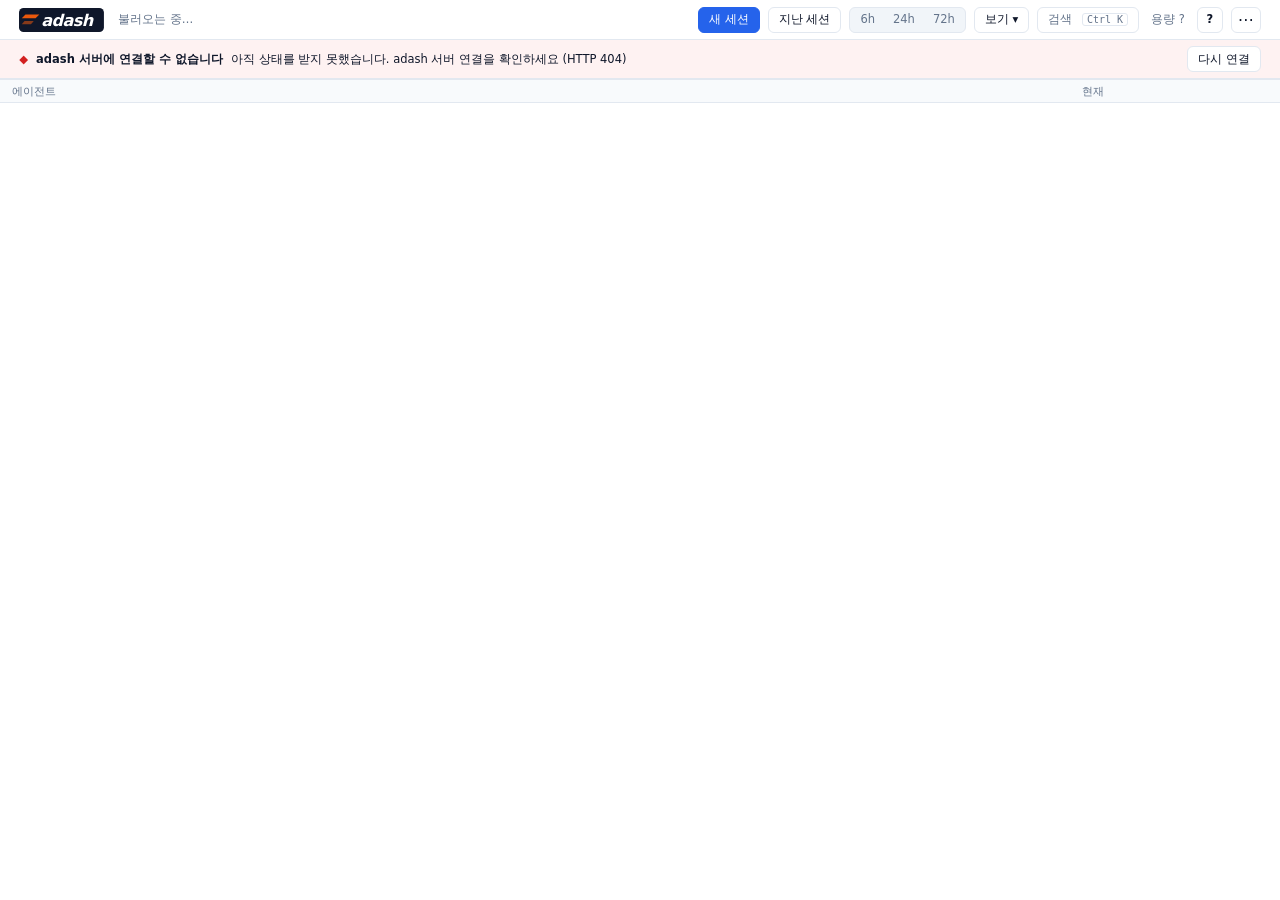
==== commit e81ffe41: "New session: folder completion in the project path field; empty field suggests frequent project pare" ====
--- a/web/index.html
+++ b/web/index.html
@@ -78,7 +78,7 @@
       <label class="ld-row"><span>기준 브랜치</span><input id="ld-wt-base" placeholder="(선택) 비우면 기본값"></label>
     </section>
     <section data-ld-pane="project">
-      <label class="ld-row"><span>경로</span><input id="ld-path" placeholder="~/work/새프로젝트"></label>
+      <div class="ld-row"><span>경로</span><div class="ld-combo"><input id="ld-path" autocomplete="off" spellcheck="false" autocapitalize="off" role="combobox" aria-expanded="false" aria-controls="ld-path-list" placeholder="~/work/새프로젝트"><div id="ld-path-list" class="ld-combo-list" role="listbox" hidden></div><div id="ld-path-st" class="ld-path-st muted small"></div></div></div>
       <label class="ld-check"><input type="checkbox" id="ld-create" checked> 폴더 만들기</label>
       <label class="ld-check"><input type="checkbox" id="ld-git" checked> git init</label>
     </section>
--- a/web/style.css
+++ b/web/style.css
@@ -198,7 +198,7 @@
 .hb { flex: none; display: inline-flex; align-items: center; width: auto; height: 18px; border-radius: 4px; overflow: hidden; font: 500 10px/16px var(--mono); color: var(--fg); background: var(--hb-bg); border: 1px solid var(--hb-border); }
 .hb .hg { flex: none; width: 7px; height: 7px; margin: 0 4px 0 5px; background: var(--hbt, var(--hb-glyph)); }
 .hb .hn { flex: none; width: 3ch; padding-right: 3px; box-sizing: content-box; }  /* ch: follows the user's code font, never clips */
-.hb .hm { flex: none; width: 5ch; box-sizing: content-box; height: 100%; padding: 0 3px; border-left: 1px solid var(--hb-border); color: var(--muted); overflow: hidden; text-overflow: clip; text-align: center; }
+.hb .hm { flex: none; width: var(--hm-w, 5ch); box-sizing: content-box; height: 100%; padding: 0 3px; border-left: 1px solid var(--hb-border); color: var(--muted); overflow: hidden; text-overflow: clip; text-align: center; }
 .hb.h-omp { --hbt: var(--hb-omp, var(--hb-glyph)); } .hb.h-omp .hg { border-radius: 50%; }
 .hb.h-cc { --hbt: var(--hb-cc, var(--hb-glyph)); } .hb.h-cc .hg { border-radius: 1px; }
 .hb.h-cdx { --hbt: var(--hb-cdx, var(--hb-glyph)); } .hb.h-cdx .hg { clip-path: polygon(50% 0, 100% 100%, 0 100%); }
@@ -259,7 +259,16 @@
 .ask-text { width: 100%; }
 .ask-submit { display: flex; align-items: center; justify-content: flex-end; gap: 10px; padding-top: 8px; border-top: 1px solid var(--border); }
 /* "정하실 것" checklist at the top of the chat (A1) */
-.decision-card { margin: 8px 12px 0; padding: 8px 12px; border: 1px solid color-mix(in srgb, var(--accent) 35%, var(--border)); border-radius: 8px; background: color-mix(in srgb, var(--accent) 5%, var(--card)); font-size: .88em; max-height: 32vh; overflow: auto; }
+.decision-card { margin: 8px 12px 0; padding: 0 12px 8px; border: 1px solid color-mix(in srgb, var(--accent) 35%, var(--border)); border-radius: 8px; background: color-mix(in srgb, var(--accent) 5%, var(--card)); font-size: .88em; max-height: 45vh; overflow: auto; flex: none; }
+.decision-card.folded { padding-bottom: 0; }
+.dc-head { display: flex; align-items: center; gap: 8px; margin-bottom: 4px; position: sticky; top: 0; z-index: 1; padding: 6px 0; background: color-mix(in srgb, var(--accent) 5%, var(--card)); min-width: 0; }
+.decision-card.folded .dc-head { margin: 0; cursor: pointer; }
+.dc-fold { flex: none; width: 24px; height: 24px; padding: 0; border-color: transparent; background: none; color: var(--ui-link); }
+.dc-tag { flex: none; white-space: nowrap; }
+.dc-sum { flex: 1; min-width: 0; overflow: hidden; text-overflow: ellipsis; white-space: nowrap; color: var(--fg); }
+.dc-picked { flex: none; font-size: var(--fs-xs); color: var(--ui-link); white-space: nowrap; }
+.dc-hint { min-width: 0; overflow: hidden; text-overflow: ellipsis; white-space: nowrap; }
+.dc-more { flex: none; font-size: var(--fs-xs); color: var(--muted); }
 .dc-head { display: flex; align-items: center; gap: 8px; margin-bottom: 4px; }
 .dc-tag { color: var(--ui-link); font-weight: 600; }
 .dc-list { margin: 0; padding-left: 22px; }
@@ -1101,4 +1110,9 @@
 .ld-combo-o:hover, .ld-combo-o.hl { background: var(--ui-selection); }
 .ld-combo-o.on { font-weight: 600; }
 .ld-combo-empty { padding: 6px 10px; font-size: var(--fs-s); }
-
+/* new project path: directory autocomplete */
+.ld-combo-o .ld-dir-p { margin-left: auto; min-width: 0; overflow: hidden; text-overflow: ellipsis; white-space: nowrap; direction: rtl; text-align: right; font-size: var(--fs-xs); }
+.ld-path-st { min-height: 1.2em; padding-top: 2px; } .ld-path-st.exists { color: var(--ui-link); }
+body.mobile .ld-combo-o { min-height: 40px; align-items: center; font-size: 15px; }
+body.mobile .ld-combo-o .ld-dir-p { display: none; }
+
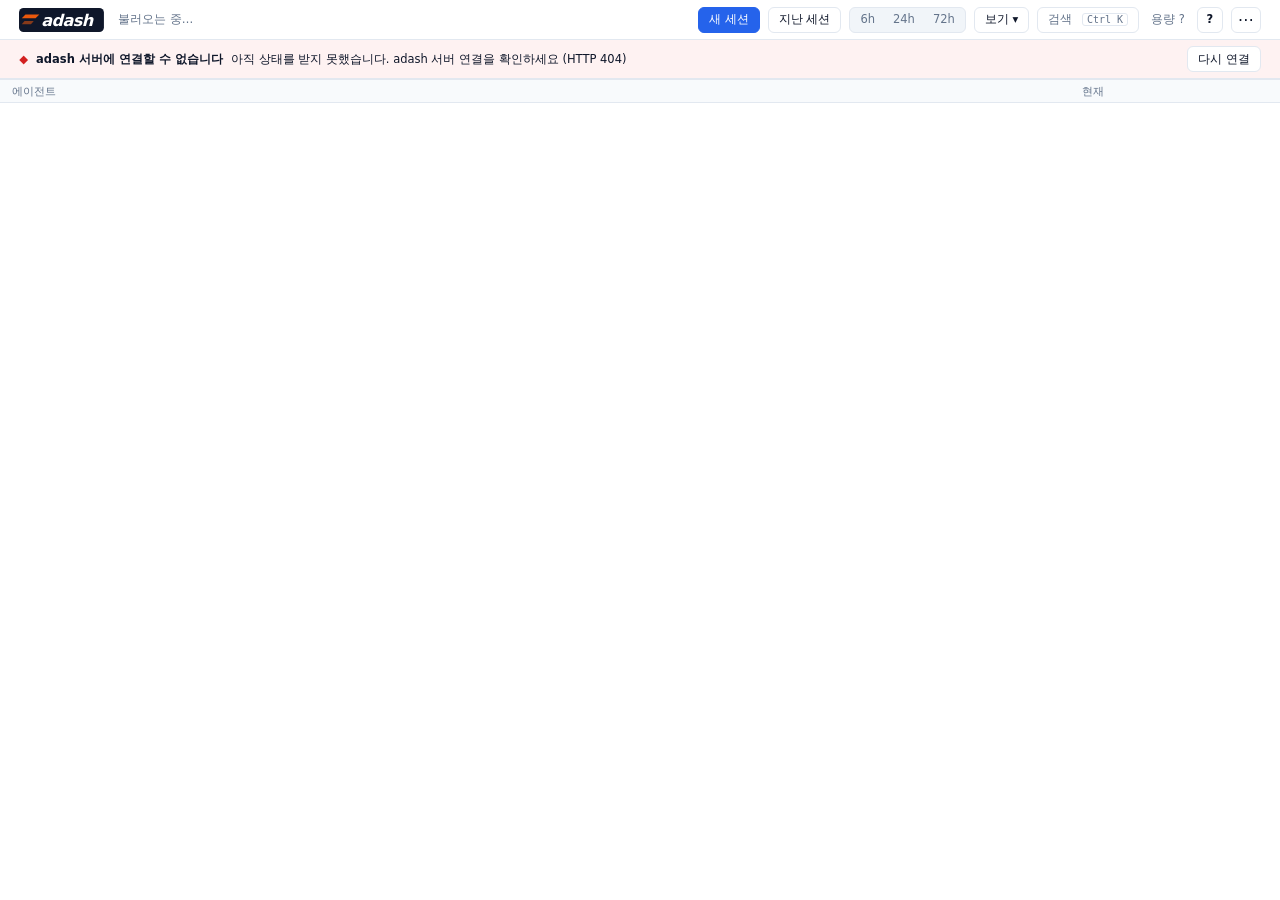
==== commit 3e41eefc: "Folder trust screens: state trust with a card, held messages delivered after trust, auto-accept for " ====
--- a/web/index.html
+++ b/web/index.html
@@ -88,7 +88,7 @@
     <label class="ld-row" id="ld-effort-row"><span>effort</span><select id="ld-effort"></select></label>
     <div class="ld-two"><label class="ld-row"><span>이름</span><input id="ld-name" placeholder="(선택)"></label><label class="ld-row"><span>역할</span><input id="ld-role" placeholder="(선택)"></label></div>
     <label class="ld-row ld-prompt"><span>첫 지시</span><textarea id="ld-prompt" rows="5" placeholder="(선택) 여러 줄 가능"></textarea></label>
-    <div class="ld-foot"><label class="ld-check"><input type="checkbox" id="ld-focus" checked> 터미널 열기</label><span id="ld-result" class="ld-result"></span><span class="spacer"></span><button type="submit" class="primary" id="ld-submit">시작</button></div>
+    <div class="ld-foot"><label class="ld-check"><input type="checkbox" id="ld-focus" checked> 터미널 열기</label><label class="ld-check" title="하네스가 처음에 '이 폴더를 신뢰할까요?'를 물으면 바로 수락합니다 (고른 폴더이므로)"><input type="checkbox" id="ld-trust" checked> 이 폴더 신뢰하고 시작</label><span id="ld-result" class="ld-result"></span><span class="spacer"></span><button type="submit" class="primary" id="ld-submit">시작</button></div>
   </form>
 </dialog>
 <div id="overlay" hidden>
@@ -106,9 +106,6 @@
       <button data-act="magi" data-k="propose" title="제안 역할 에이전트에게 선택지·시안 제안을 맡김 (magi)">제안</button>
       <div class="menu-wrap"><button data-pop="pop-snooze">미루기 ▾</button>
         <div id="pop-snooze" class="pop" hidden>
-          <button data-act="snooze" data-min="15"><b>15분</b></button>
-          <button data-act="snooze" data-min="60"><b>1시간</b></button>
-          <button data-act="snooze" data-min="eod"><b>오늘 끝까지</b></button>
           <button data-act="snooze" data-min="0" id="ov-unsnooze" hidden><b>미루기 해제</b></button>
         </div></div>
       <div class="menu-wrap"><button data-pop="pop-name">이름 ▾</button>
--- a/web/style.css
+++ b/web/style.css
@@ -607,7 +607,10 @@
 .m.assistant > table { justify-self: center; max-width: 100%; }
 .m.user { align-self: flex-end; background: color-mix(in srgb, var(--accent) 10%, var(--card)); }
 .m.user.pending { opacity: .6; }
-.m.user.pending::after { content: "전송 중"; display: block; font-size: .72em; color: var(--muted); margin-top: 2px; }
+.m.user.pending:not(.stale)::after { content: "전송 중"; display: block; font-size: .72em; color: var(--muted); margin-top: 2px; }
+.m.user.pending.stale { opacity: 1; border: 1px dashed var(--info-warn); }
+.pend-st { display: flex; align-items: center; gap: 6px; margin-top: 4px; font-size: .78em; color: var(--info-warn); }
+.pend-st button { height: 22px; padding: 0 8px; font-size: inherit; }
 .m.assistant { align-self: flex-start; background: var(--bg); }
 .m.user { max-width: min(78%, calc(110ch + 1.6em)); }
 .m.system { align-self: center; max-width: 95%; color: var(--muted); font-size: .82em; white-space: pre-wrap; }
@@ -1115,4 +1118,11 @@
 .ld-path-st { min-height: 1.2em; padding-top: 2px; } .ld-path-st.exists { color: var(--ui-link); }
 body.mobile .ld-combo-o { min-height: 40px; align-items: center; font-size: 15px; }
 body.mobile .ld-combo-o .ld-dir-p { display: none; }
-
+/* snooze menus: custom amount row (number + hours/days + apply) */
+.snz-custom { display: flex; align-items: center; gap: 6px; padding: 6px 8px 4px; border-top: 1px solid var(--border); margin-top: 2px; }
+.snz-custom .snz-n { width: 5em; min-width: 0; height: 26px; }
+.snz-custom select { height: 26px; padding: 0 4px; }
+.snz-custom .snz-go { height: 26px; padding: 0 10px; }
+.pop > .snz-custom { width: auto; }
+body.mobile .snz-custom .snz-n, body.mobile .snz-custom select, body.mobile .snz-custom .snz-go { height: 40px; font-size: 16px; }
+
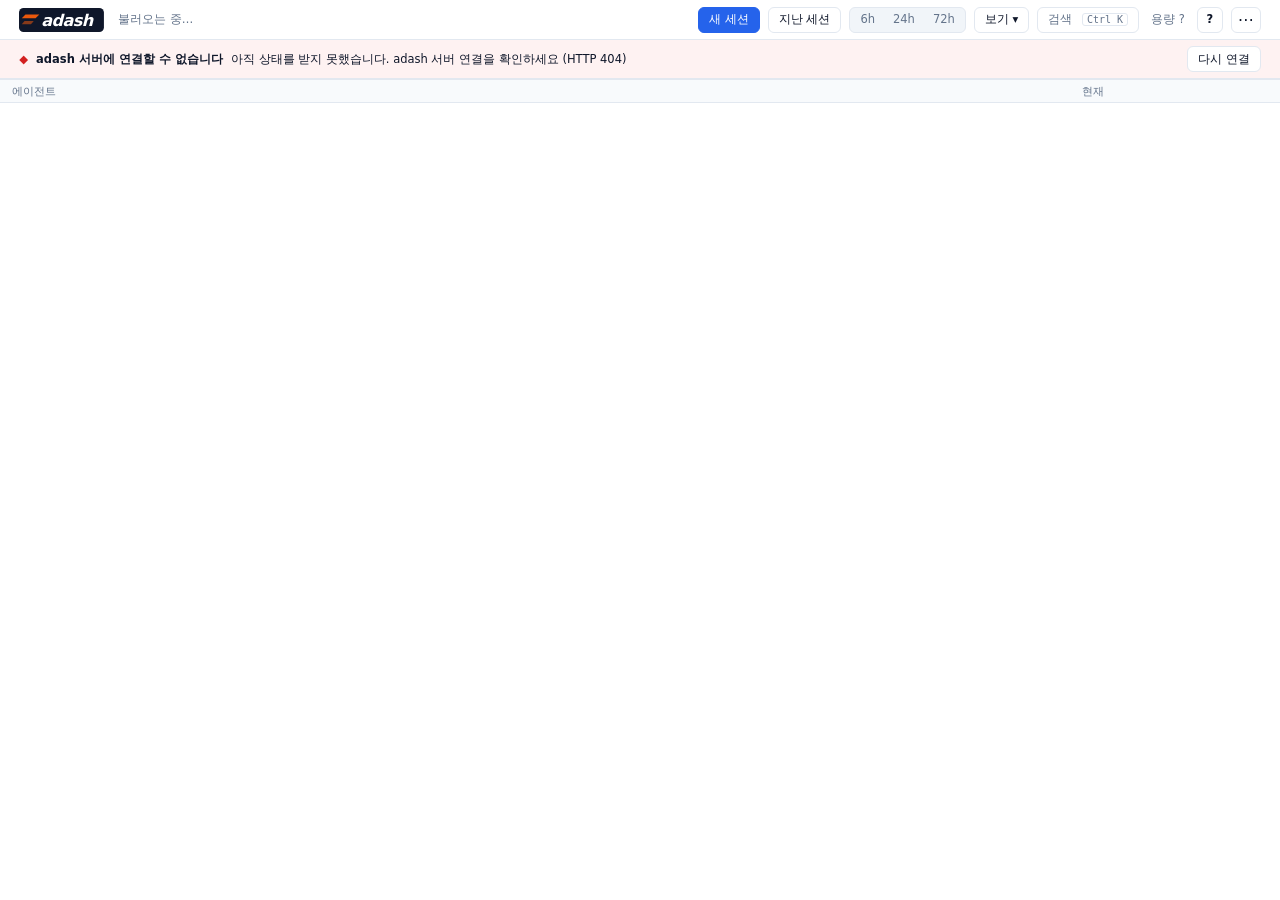
==== commit dd83292f: "agy transcript: first step, thinking and system notices; held input shown with send-now" ====
--- a/web/index.html
+++ b/web/index.html
@@ -122,6 +122,7 @@
         </div></div>
       <span class="spacer"></span>
       <span class="muted small ov-keys">[ ] 이전·다음 내 차례 · e 확인함 · r 입력 · Esc 닫기</span>
+      <button class="side-tog" data-act="side-tog" hidden title="정보 패널 열기·닫기">정보</button>
       <button class="font-btn" title="표시 설정 (글꼴·글자 크기)">Aa</button>
       <button id="ov-close" title="닫기 (Esc)">✕</button>
     </header>
@@ -141,6 +142,7 @@
         <div id="relay-card" class="ask-card relay-card" hidden></div>
         <div id="ask-card" class="ask-card" hidden></div>
         <div id="draft-strip" class="draft-strip" hidden></div>
+        <div id="queued-strip" class="draft-strip" hidden></div>
         <div id="btw-note" class="btw-note" hidden></div>
         <div id="prefix-warn" class="prefix-warn" hidden></div>
         <div id="att-bar" class="att-bar" hidden></div>
--- a/web/style.css
+++ b/web/style.css
@@ -285,6 +285,8 @@
 .draft-strip button { height: 24px; flex: none; }
 /* agy raw terminal screen (A6) */
 /* Terminal snapshots wrap instead of scrolling sideways; monospace + no ligatures keep box-drawing (│ ╭ ─) aligned. */
+.m.thinking { align-self: flex-start; max-width: 100%; color: var(--muted); font-size: .92em; }
+.m.thinking > summary { cursor: pointer; }
 .term-keys { display: flex; flex-wrap: wrap; gap: 4px; padding: 6px 10px; border-top: 1px solid var(--border); background: var(--card); }
 .term-keys input { flex: 1 1 200px; min-width: 120px; font-family: var(--mono); }
 .term-keys button { min-width: 2.4em; }
@@ -589,12 +591,22 @@
 /* ---------- chat overlay ---------- */
 #overlay { position: fixed; inset: 0; z-index: 20; display: flex; align-items: center; justify-content: center; background: rgba(17, 24, 39, .28); }
 .ov { width: 96vw; height: 94vh; display: flex; flex-direction: column; overflow: hidden; background: var(--card); border: 1px solid var(--border); border-radius: 8px; font-size: var(--chat-fs); }
-.ov-head { display: flex; align-items: center; gap: 10px; height: 44px; padding: 0 12px; border-bottom: 1px solid var(--border); }
+.ov-head { display: flex; align-items: center; gap: 10px; height: 44px; padding: 0 12px; border-bottom: 1px solid var(--border); white-space: nowrap; overflow: hidden; }
+.ov-head button, .ov-head .seg, .ov-head .menu-wrap { flex: none; white-space: nowrap; }
+.ov-head .ov-title { min-width: 0; overflow: hidden; text-overflow: ellipsis; flex: 0 1 auto; }
+.ov-head .fold { display: none !important; }
+.pop .fold-mirror-h { padding: 6px 10px 2px; font-size: var(--fs-xs); color: var(--muted); font-weight: 600; border-top: 1px solid var(--border); }
 .ov-title { font-size: 1em; font-weight: 600; } .ov-title .amb { font-style: italic; }
 .ov .small { font-size: .78em; }
 .ov code.path { font-size: .75em; }
 .ov th, .ov td { font-size: .82em; }
-.ov-body { flex: 1; display: grid; grid-template-columns: minmax(0, 3fr) minmax(300px, 1fr); min-height: 0; }
+.ov-body { flex: 1; display: grid; grid-template-columns: minmax(480px, 1fr) clamp(260px, 28%, 360px); min-height: 0; position: relative; }
+/* narrow chat window (< 900px): info panel folded by default, opens as an overlay on the right */
+.ov.narrow .ov-body { grid-template-columns: minmax(0, 1fr); }
+.ov.narrow .side { display: none; }
+.ov.narrow.side-open .side { display: flex; position: absolute; top: 0; right: 0; bottom: 0; width: min(360px, 90%); z-index: 5; background: var(--card); border-left: 1px solid var(--border); box-shadow: -6px 0 18px rgb(0 0 0 / .12); }
+.ov.narrow .side-tog[hidden] { display: inline-flex !important; }
+.ov.side-open .side-tog { border-color: var(--accent); color: var(--ui-link); }
 .chat { position: relative; display: flex; flex-direction: column; min-height: 0; min-width: 0; border-right: 1px solid var(--border); }
 .chat.drop { box-shadow: inset 0 0 0 2px var(--accent); }
 .chat-log { flex: 1; overflow: auto; padding: 16px clamp(12px, 1.5vw, 32px); display: flex; flex-direction: column; gap: 8px; }
@@ -611,6 +623,10 @@
 .m.user.pending.stale { opacity: 1; border: 1px dashed var(--info-warn); }
 .pend-st { display: flex; align-items: center; gap: 6px; margin-top: 4px; font-size: .78em; color: var(--info-warn); }
 .pend-st button { height: 22px; padding: 0 8px; font-size: inherit; }
+.m.md { position: relative; }
+.msg-copy { position: absolute; top: 2px; right: 2px; height: 20px; padding: 0 6px; font-size: .7em; opacity: 0; transition: opacity .12s; }
+.m.md:hover > .msg-copy, .msg-copy:focus-visible { opacity: .85; }
+body.mobile .m.md > .msg-copy { opacity: .55; height: 26px; }
 .m.assistant { align-self: flex-start; background: var(--bg); }
 .m.user { max-width: min(78%, calc(110ch + 1.6em)); }
 .m.system { align-self: center; max-width: 95%; color: var(--muted); font-size: .82em; white-space: pre-wrap; }
@@ -1126,3 +1142,10 @@
 .pop > .snz-custom { width: auto; }
 body.mobile .snz-custom .snz-n, body.mobile .snz-custom select, body.mobile .snz-custom .snz-go { height: 40px; font-size: 16px; }
 
+/* asking: composer hidden, ask card docked at the bottom in its place */
+.composer.ask-hidden, .att-bar.ask-hidden { display: none !important; }
+.ask-card.ask-dock { position: sticky; bottom: 0; z-index: 2; max-height: 60vh; overflow: auto; }
+.ask-card.ask-dock .ask-text { min-height: 36px; font-size: 1em; }
+.ask-foot { display: flex; align-items: center; gap: 8px; margin-top: 6px; }
+.ask-foot .linkish { height: auto; padding: 0; border: none; background: none; color: var(--muted); text-decoration: underline; font-size: inherit; }
+body.mobile .ask-card.ask-dock .ask-text { min-height: 44px; font-size: 16px; }
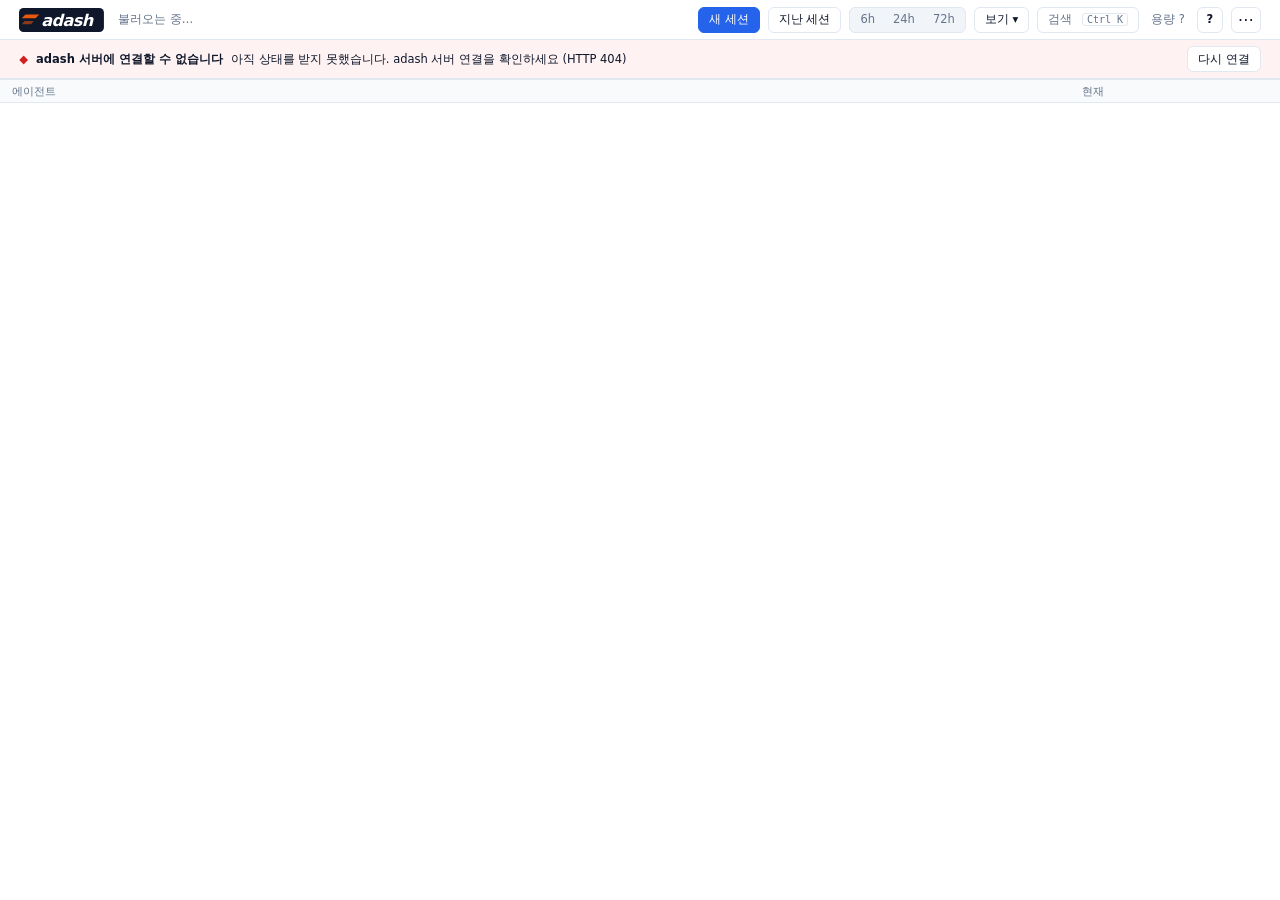
==== commit afad51f9: "Sleeping agents: long-idle agents close and reopen on the same session when a message reaches them; " ====
--- a/web/index.html
+++ b/web/index.html
@@ -119,9 +119,11 @@
           <button data-act="restart-agent" id="ov-restart-agent"><b>다시 시작</b><span>정상 종료한 뒤 같은 세션으로 다시 엶 · 다른 창에서 다시 로그인했거나 설정을 바꿨을 때</span></button>
           <button data-act="close-agent" data-mode="force" id="ov-force-agent"><b>강제 종료</b><span>터미널을 바로 닫음 · 세션은 남음</span></button>
           <button data-act="reopen-agent" id="ov-reopen-agent" hidden><b>다시 열기</b><span>저장된 세션을 이어서 새 터미널로 엶</span></button>
+          <button data-act="sleep-agent" id="ov-sleep-agent" hidden><b>잠재우기</b><span>지금 정상 종료하고 잠든 상태로 둠 · 메시지를 보내면 같은 세션으로 깨어남</span></button>
+          <button data-act="pin-awake" id="ov-pin-agent" hidden><b>잠들지 않게 고정</b><span>오래 쉬어도 자동으로 잠들지 않음</span></button>
         </div></div>
       <span class="spacer"></span>
-      <span class="muted small ov-keys">[ ] 이전·다음 내 차례 · e 확인함 · r 입력 · Esc 닫기</span>
+      <span class="muted small ov-keys">[ ] 이전·다음 내 차례 · e 확인함 · z 미루기 · r 입력 · Esc 닫기</span>
       <button class="side-tog" data-act="side-tog" hidden title="정보 패널 열기·닫기">정보</button>
       <button class="font-btn" title="표시 설정 (글꼴·글자 크기)">Aa</button>
       <button id="ov-close" title="닫기 (Esc)">✕</button>
@@ -222,7 +224,7 @@
 <div id="reports" class="reports" hidden>
   <div class="rp-box">
     <div class="rp-head"><h3>보고서</h3><span class="spacer"></span>
-      <select id="rp-period"><option value="week">주간</option><option value="month">월간</option><option value="custom">기간 지정</option></select>
+      <select id="rp-period"></select>
       <input type="date" id="rp-from" hidden><input type="date" id="rp-to" hidden>
       <button class="primary" id="rp-make">지금 만들기</button><button id="rp-close" title="닫기 (Esc)">✕</button></div>
     <div class="rp-body"><div id="rp-list" class="rp-list"></div><div class="rp-view"><iframe id="rp-frame" title="보고서" sandbox=""></iframe><div id="rp-empty" class="muted rp-empty">왼쪽에서 보고서를 고르세요</div></div></div>
--- a/web/style.css
+++ b/web/style.css
@@ -287,6 +287,11 @@
 /* Terminal snapshots wrap instead of scrolling sideways; monospace + no ligatures keep box-drawing (│ ╭ ─) aligned. */
 .m.thinking { align-self: flex-start; max-width: 100%; color: var(--muted); font-size: .92em; }
 .m.thinking > summary { cursor: pointer; }
+.ask-qs.missing { box-shadow: inset 3px 0 0 var(--err, #d55); }
+.ask-req-tag { font-size: 11px; color: var(--err, #d55); margin-left: 6px; }
+.ask-opt-tag { margin-left: 6px; }
+.open-menu { position: fixed; z-index: 50; display: flex; flex-direction: column; min-width: 180px; }
+.open-menu button { text-align: left; }
 .term-keys { display: flex; flex-wrap: wrap; gap: 4px; padding: 6px 10px; border-top: 1px solid var(--border); background: var(--card); }
 .term-keys input { flex: 1 1 200px; min-width: 120px; font-family: var(--mono); }
 .term-keys button { min-width: 2.4em; }
@@ -487,22 +492,26 @@
 .mg-sec-runs { margin-bottom: 12px; padding-bottom: 6px; border-bottom: 1px solid var(--border); }
 .magi-mark.warn { color: var(--info-warn); border-color: var(--info-warn); } .magi-mark.bad { color: var(--signal-error-text); border-color: var(--signal-error-text); } .magi-mark.ok { color: var(--warm); border-color: var(--warm); }
 /* ---------- Phase D: reports ---------- */
-.reports { position: fixed; inset: 0; z-index: 22; display: flex; align-items: center; justify-content: center; background: rgba(17, 24, 39, .28); }
-.rp-box { width: 96vw; height: 94vh; display: flex; flex-direction: column; background: var(--card); border: 1px solid var(--border); border-radius: 8px; overflow: hidden; }
+.reports { position: fixed; inset: 0; z-index: 22; display: flex; align-items: center; justify-content: center; background: rgba(17, 24, 39, .28); overflow: hidden; overscroll-behavior: contain; }
+/* .reports > * is zoomed by --ui-zoom: divide the box by it so the zoomed box still fits the screen (else the head
+   leaves the top of the viewport and there is no way back). */
+.rp-box { width: calc(96vw / var(--ui-zoom, 1)); height: calc(94vh / var(--ui-zoom, 1)); max-height: calc(94dvh / var(--ui-zoom, 1)); display: flex; flex-direction: column; background: var(--card); border: 1px solid var(--border); border-radius: 8px; overflow: hidden; }
+.rp-head { flex: none; }
+body.rp-lock { overflow: hidden; }
 .rp-head { display: flex; align-items: center; gap: 8px; height: 48px; padding: 0 var(--pad); border-bottom: 1px solid var(--border); }
 .rp-head h3 { margin: 0; font-size: var(--fs-l); }
 .rp-body { flex: 1; min-height: 0; display: grid; grid-template-columns: clamp(240px, 22vw, 380px) minmax(0, 1fr); }
-.rp-list { overflow: auto; border-right: 1px solid var(--border); }
+.rp-list { overflow: auto; overscroll-behavior: contain; min-height: 0; border-right: 1px solid var(--border); }
 .rp-item { padding: 10px 14px; border-bottom: 1px solid var(--border); cursor: pointer; }
 .rp-item:hover, .rp-item.on { background: var(--hl); }
 .rp-item.on { box-shadow: inset 2px 0 0 var(--accent); }
 .rp-t { display: flex; gap: 8px; align-items: baseline; }
 .rp-hl { display: flex; flex-wrap: wrap; gap: 4px 12px; margin-top: 4px; font-size: var(--fs-s); color: var(--muted); } .rp-hl b { color: var(--fg); font-weight: 600; }
 .rp-act { display: flex; gap: 10px; align-items: center; margin-top: 6px; } .rp-act a { color: var(--ui-link); font-size: var(--fs-s); }
-.rp-view { position: relative; min-width: 0; }
+.rp-view { position: relative; min-width: 0; min-height: 0; overflow: hidden; }
 .rp-view iframe { width: 100%; height: 100%; border: none; background: #fff; }
 .rp-empty { padding: 20px; }
-body.mobile .rp-box { width: 100vw; height: 100dvh; border-radius: 0; border: none; }
+body.mobile .rp-box { width: calc(100vw / var(--ui-zoom, 1)); height: calc(100dvh / var(--ui-zoom, 1)); max-height: none; border-radius: 0; border: none; }
 body.mobile .rp-body { grid-template-columns: 1fr; grid-template-rows: auto 1fr; }
 body.mobile .rp-list { max-height: 34vh; border-right: none; border-bottom: 1px solid var(--border); }
 body.mobile .rp-head { flex-wrap: wrap; height: auto; padding: 8px; }
@@ -1149,3 +1158,10 @@
 .ask-foot { display: flex; align-items: center; gap: 8px; margin-top: 6px; }
 .ask-foot .linkish { height: auto; padding: 0; border: none; background: none; color: var(--muted); text-decoration: underline; font-size: inherit; }
 body.mobile .ask-card.ask-dock .ask-text { min-height: 44px; font-size: 16px; }
+/* harness updated under a running session */
+.od-mark { flex: none; margin-left: 3px; font: 600 11px/1 var(--mono); color: var(--muted); cursor: help; }
+.od-mark.pend { color: var(--info-cache); cursor: pointer; }
+.od-btn { flex: none; margin-left: 10px; height: 22px; padding: 0 8px; font-size: var(--fs-xs); color: var(--fg); }
+.od-list { max-height: 50vh; overflow: auto; margin-top: 8px; }
+.od-list td { padding: 3px 8px 3px 0; font-size: .9em; white-space: nowrap; }
+.od-act-now { color: var(--fg); } .od-act-later { color: var(--info-cache); } [class^="od-act-skip"] { color: var(--muted); }
